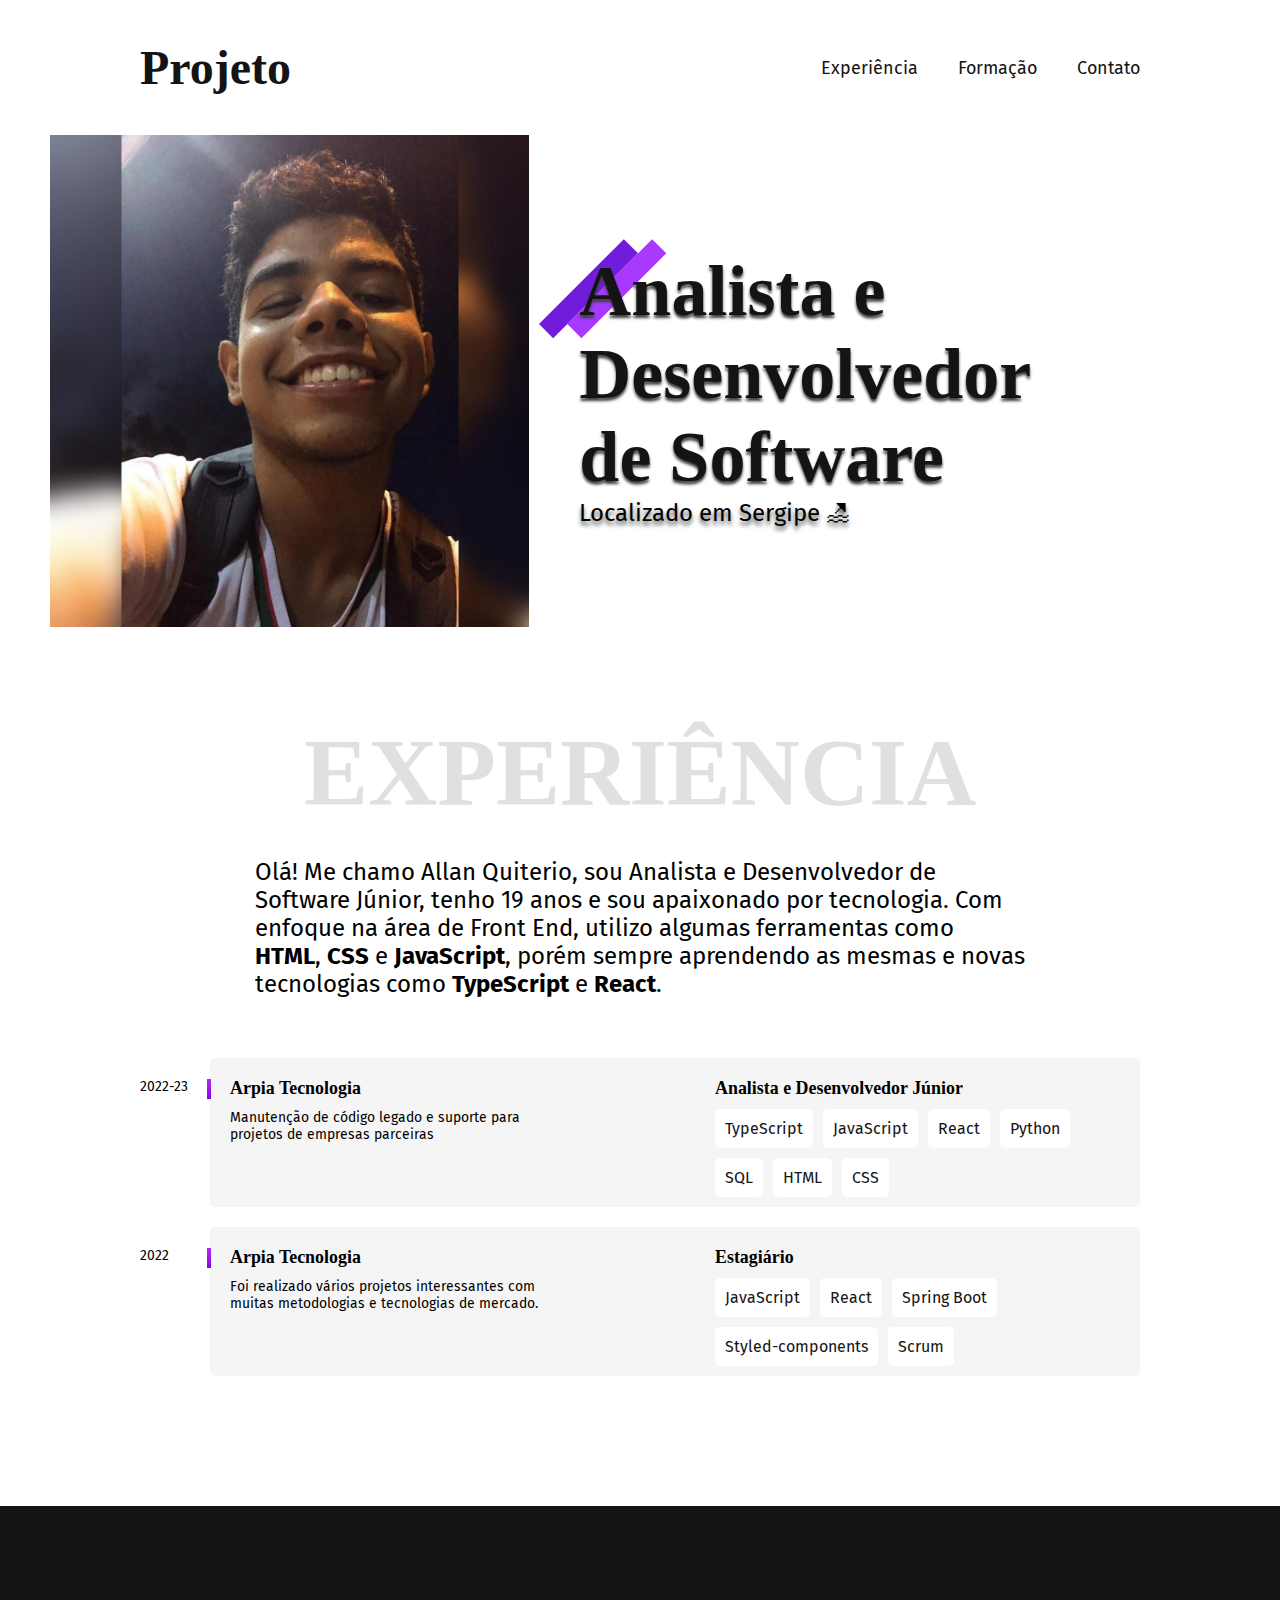
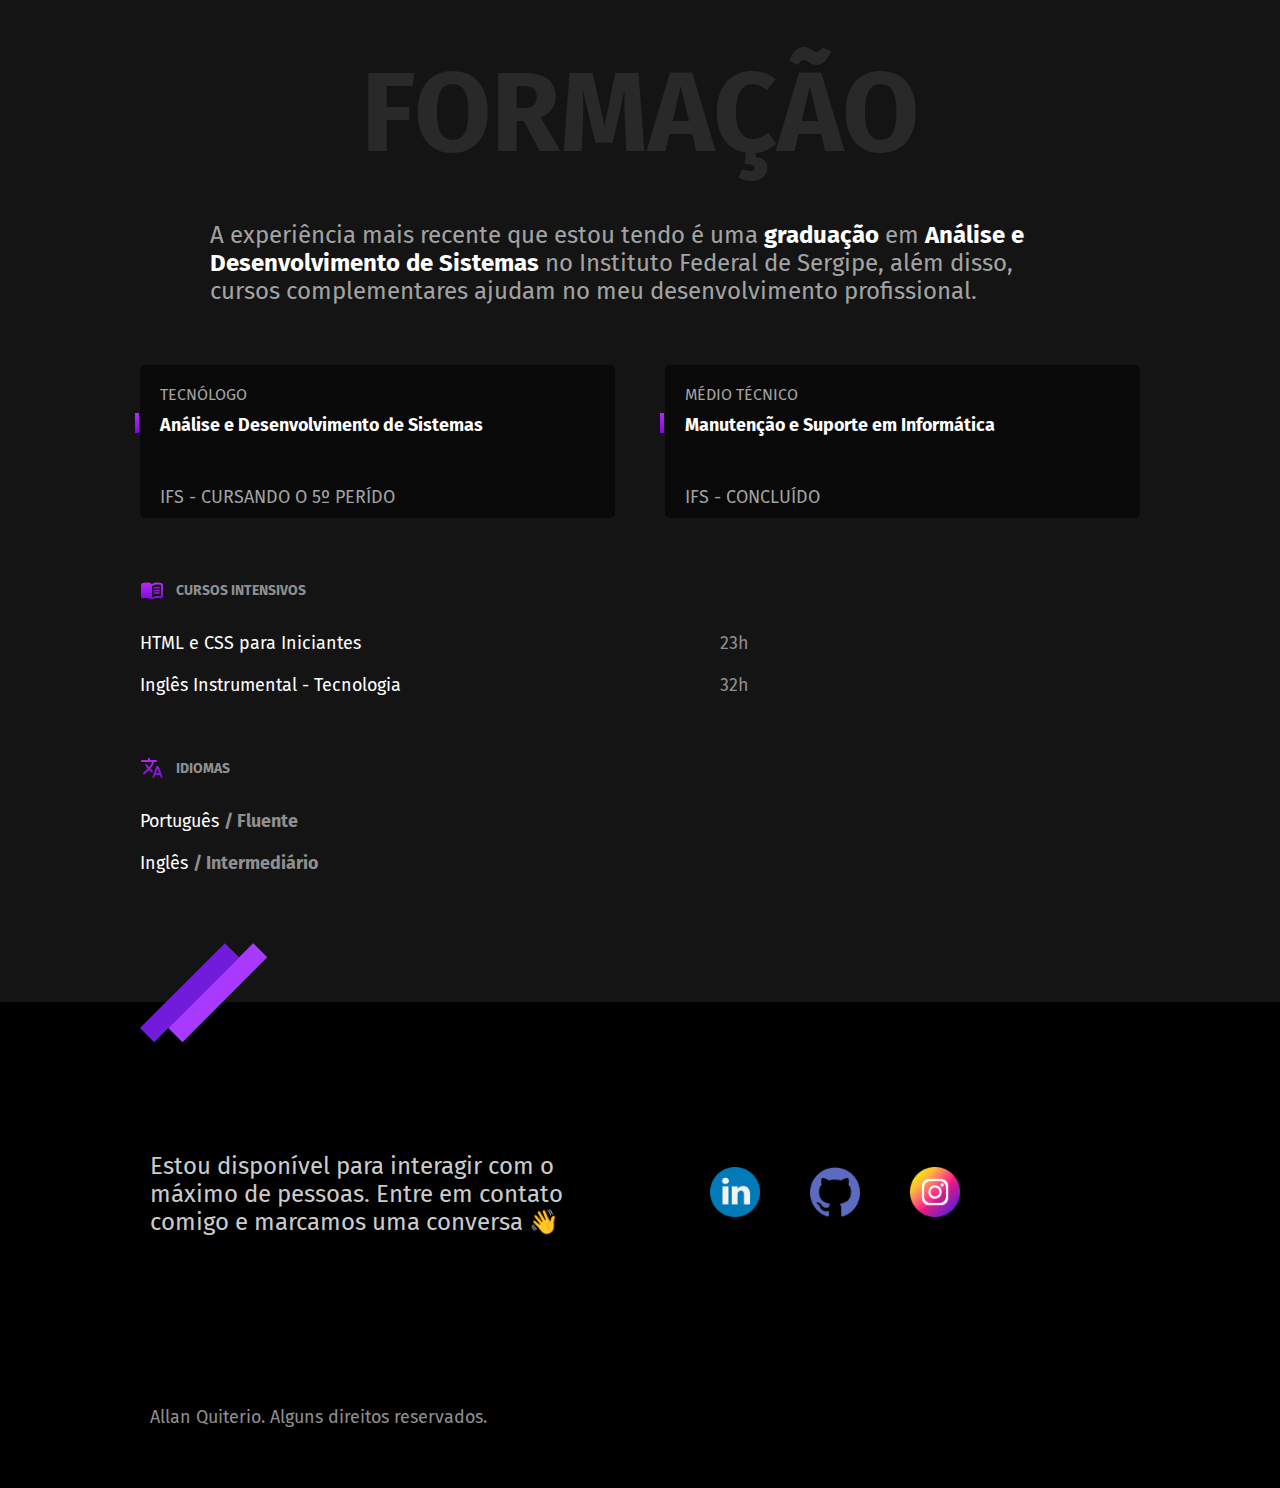
==== index.html @ 8803d75d "Mudando de class para id os elementos experiencia, formacao e contato e mudando o redirecionamento d" ====
<!DOCTYPE html>
<html lang="en">
<head>
  <meta charset="UTF-8">
  <meta http-equiv="X-UA-Compatible" content="IE=edge">
  <meta name="viewport" content="width=device-width, initial-scale=1.0">
  <title>Portifólio 2023</title>

  <link rel="preconnect" href="https://fonts.googleapis.com">
  <link rel="preconnect" href="https://fonts.gstatic.com" crossorigin>
  <link href="https://fonts.googleapis.com/css2?family=Fira+Sans:wght@400;700&display=swap" rel="stylesheet">

  <link rel="stylesheet" href="./css/style.css">
</head>
<body>
  <header>
    <div class="header-principal">
      <h1 class="logo">Projeto</h1>
      <nav aria-label="primária">
        <ul>
          <li><a href="#experiencia">Experiência</a></li>
          <li><a href="#formacao">Formação</a></li>
          <li><a href="#contatos">Contato</a></li>
        </ul>
      </nav>
    </div>
  </header>

  <main>
    <article class="apresentacao">
      <img class="perfil" aria-label="Imagem de Allan Quiterio" src="/img/perfil.jpeg" alt="Foto de perfil">
      <section class="section-txt">
        <div class="detalhe-decorativo"></div>
        <h1>Analista e Desenvolvedor de Software</h1>
        <p>Localizado em Sergipe 🏖</p>
      </section>
    </article>

    <article id="experiencia">
      <h2>Experiência</h2>
      <div aria-label="Resumo sobre Allan Quiterio">
        <p class="resumo">Olá! Me chamo Allan Quiterio, sou Analista e Desenvolvedor de Software Júnior, tenho 19 anos e sou apaixonado por tecnologia. Com enfoque na área de Front End, utilizo algumas ferramentas como <strong>HTML</strong>, <strong>CSS</strong> e <strong>JavaScript</strong>, porém sempre aprendendo as mesmas e novas tecnologias como <strong>TypeScript</strong> e <strong>React</strong>.</p>

        <article class="experiencias-profissionais">
          <p>2022-23</p>
          <div class="info-trabalho">
            <div class="info-arpia" aria-label="informações sobre o trabalho">
              <h4>Arpia Tecnologia</h4>
              <p>Manutenção de código legado e suporte para projetos de empresas parceiras</p>
            </div>
            <div class="tecnologias">
              <h4>Analista e Desenvolvedor Júnior</h4>
              <ul aria-label="tecnologias">
                <li><a href="#">TypeScript</a></li>
                <li><a href="#">JavaScript</a></li>
                <li><a href="#">React</a></li>
                <li><a href="#">Python</a></li>
                <li><a href="#">SQL</a></li>
                <li><a href="#">HTML</a></li>
                <li><a href="#">CSS</a></li>
              </ul>
            </div>
          </div>
          
        </article>
        <article id="estagio" class="experiencias-profissionais">
          <p>2022</p>
          <div class="info-trabalho">
            <div class="info-arpia" aria-label="informações sobre o estágio">
              <h4>Arpia Tecnologia</h4>
              <p>Foi realizado vários projetos interessantes com muitas metodologias e tecnologias de mercado.</p>
            </div>
            <div class="tecnologias">
              <h4>Estagiário</h4>
              <ul aria-label="tecnologias">
                <li><a href="#">JavaScript</a></li>
                <li><a href="#">React</a></li>
                <li><a href="#">Spring Boot</a></li>
                <li><a href="#">Styled-components</a></li>
                <li><a href="#">Scrum</a></li>
              </ul>
            </div>
          </div>
        </article>
        
      </div>

    </article>

    <article id="formacao">
      <h2>Formação</h2>
      <div aria-label="Resumo sobre a experiência acadêmica">
        <p class="p-resumo">A experiência mais recente que estou tendo é uma <strong>graduação</strong> em <strong>Análise e Desenvolvimento de Sistemas</strong> no Instituto Federal de Sergipe, além disso, cursos complementares ajudam no meu desenvolvimento profissional.</p>
        <div class="academico">
          <section class="curso">
            <p>Tecnólogo</p>
            <strong>Análise e Desenvolvimento de Sistemas</strong>
            <p class="instituicao">IFS - Cursando o 5º perído</p>          
          </section>

          <section class="curso">
            <p>Médio Técnico</p>
            <strong>Manutenção e Suporte em Informática</strong>
            <p class="instituicao">IFS - Concluído</p>          
          </section>
        </div>

        <div class="atividades-complementares">
          <div>
            <img src="./img/livro.svg" alt="Livro roxo">
            <h4>Cursos Intensivos</h4>
          </div>
          <section>
            <p>HTML e CSS para Iniciantes</p>
            <p class="horario">23h</p>
            <p>Inglês Instrumental - Tecnologia</p>
            <p class="horario">32h</p>
          </section>
        </div>

        <div class="atividades-complementares">
          <div>
            <img src="./img/idioma.svg" alt="">
            <h4>Idiomas</h4>
          </div>
          <p class="idioma">Português <strong>/ Fluente</strong></p>
          <p class="idioma" id="ingles">Inglês <strong>/ Intermediário</strong></p>
        </div>
      </div>
      <img class="img-detalhe-roxo" src="./img/detalhe.svg" alt="Detalhe decorativo roxo">
    </article>
  </main>

  <footer id="contatos" aria-label="Informações para contato">
    <p>Estou disponível para interagir com o máximo de pessoas. Entre em contato comigo e marcamos uma conversa 👋</p>
    <nav>
      <ul class="icones-contato">
        <li><a target="_blank" href="https://www.linkedin.com/in/allan-quiterio"><img src="./img/linkedin.png" alt="Linkedin de Allan Quiterio"></a></li>
        <li><a target="_blank" href="https://github.com/Allan-Quiterio"><img src="./img/github.png" alt="Github de Allan Quiterio"></a></li>
        <li><a target="_blank" href="https://www.instagram.com/kit3rio/"><img src="./img/instagram.png" alt="Instagram de Allan Quiterio"></a></li>
      </ul>
    </nav>
    <p class="direitos">Allan Quiterio. Alguns direitos reservados.</p>
  </footer>
</body>
</html>
---- css/style.css ----
:root {
  --color-c1: #F5F5F5; 
  --color-c2: #F0F0F0; 
  --color-c3: #E0E0E0; 
  --color-c4: #CCCCCC; 
  --color-c5: #B8B8B8; 
  --color-c6: #A3A3A3; 
  --color-c7: #8F8F8F; 
  --color-c8: #7A7A7A; 
  --color-c9: #666666; 
  --color-c10: #525252; 
  --color-c11: #3D3D3D; 
  --color-c12: #292929; 
  --color-c13: #141414;
  --color-c14: #000;
  --color-c15: #FFF;
  --color-c16: #090909;
  --color-c17: #B629F8;
  --color-c18: #800ADD;
}

body {
  font-family: 'Fira Sans', sans-serif;
}

body, html, h1, h2, h3, h4, p, div, ul, li, nav, main, article, section, a, strong, img, footer {
  margin: 0;
  padding: 0;
  list-style: none;
}

.header-principal {
  display: grid;
  grid-template-columns: 1fr 1fr;
  margin: 40px 140px;
}

.logo {
  font-size: 3rem;
  font-family: 'Times New Roman', serif;
  color: var(--color-c13);
}

.header-principal nav {
  justify-self: end;
  align-self: center;
}

.header-principal ul {
  display: flex;
  gap: 40px;
}

.header-principal a {
  text-decoration: none;
  color: var(--color-c13);
  font-size: 1.12rem;
}

main {
  display: grid;
}

.apresentacao {
  display: grid;
  grid-template-columns: 1fr 2fr;
  padding: 80px 275px 0px 140px;
}

.perfil {
  max-width: 100%;
  height: 100%;
  object-fit: cover;
}

.detalhe-decorativo {
  position: relative;
  height: 115px;
  background-image: url("../img/detalhe.svg");
  background-repeat: no-repeat;
  bottom: -90px;
  left: -40px;
  z-index: 1;
}

.section-txt {
  align-self: center;
  padding-left: 50px;
  padding-bottom: 100px;
  padding-right: 200px;
}

.section-txt h1 {
  position: relative;
  font-size: 4.5rem;
  font-family: 'Times New Roman', serif;
  color: var(--color-c13);
  text-shadow: 0px 3px 3px var(--color-c11);
  z-index: 2;
}

.section-txt p {
  font-size: 1.5rem;
  text-shadow: 0px 4px 4px var(--color-c10);
}

#experiencia {
  display: grid;
  grid-template-columns: 1fr 2fr;
  margin-top: 231px;
  padding: 0px 140px;
}

#experiencia h2 {
  font-family: 'Times New Roman', serif;
  font-size: 9rem;
  text-transform: uppercase;
  word-break: break-all;
  color: var(--color-c3);
  padding-right: 100px;
}

.resumo {
  padding: 0px 370px 0px 115px;
  font-size: 1.5rem;
  padding-top: 30px;
}

.experiencias-profissionais {
  display: grid;
  grid-template-columns: 70px 800px;
  margin-top: 60px;
  padding-left: 44px;
  position: relative;
}

#estagio {
  margin-top: 20px;
}

.experiencias-profissionais p {
  font-size: 0.87rem;
  margin-top: 20px;
}

.experiencias-profissionais::after {
  content: "";
  position: absolute;
  width: 4px;
  height: 20px;
  background-image: linear-gradient(180deg, var(--color-c17) 0%, var(--color-c18) 100%);
  left: 7rem;
  top: 1.3rem;
}

.experiencias-profissionais h4 {
  font-size: 1.12rem;
  margin-bottom: 10px;
  font-family: 'Times New Roman', serif;
}

.info-trabalho {
  display: grid;
  grid-template-columns: 1fr 1fr;
  background-color: var(--color-c1);
  border-radius: 5px;
  padding: 20px;
}

.info-arpia p {
  padding-right: 120px;
  margin-top: 10px;
}

.tecnologias {
  margin-left: 40px;
}

.tecnologias h4 {
  margin: 0px;
}

.tecnologias ul{
  display: flex;
  gap: 10px;
  flex-wrap: wrap;
}

.tecnologias li{
  margin-top: 20px;
}

.tecnologias a {
  text-decoration: none;
  padding: 10px;
  background-color: var(--color-c15);
  color: var(--color-c13);
  border-radius: 5px;
}

#formacao {
  background: var(--color-c13);
  display: grid;
  grid-template-columns: 1fr 2fr;
  padding: 140px 140px 0px;
  margin-top: 40px;
}

#formacao h2 {
  font-size: 9rem;
  text-transform: uppercase;
  word-break: break-all;
  padding-right: 100px;
  color: var(--color-c12);
}

.p-resumo {
  font-size: 1.5rem;
  color: var(--color-c6);
  margin-right: 300px;
  text-align: left;
  margin-top: 25px;
}

.p-resumo strong {
  color: var(--color-c15);
}

.academico {
  display: grid;
  grid-template-columns: 300px 300px;
  gap: 50px;
  margin-top: 60px;
}

.curso {
  background-color: var(--color-c16);
  padding: 20px 20px 0px;
  border-radius: 5px;
  position: relative;
}

.curso p {
  text-transform: uppercase;
  color: var(--color-c6);
  margin-bottom: 10px;
}

.curso strong {
  font-size: 1.12rem;
  color: var(--color-c15);
}

.curso::after{
  content: "";
  display: flex;
  position: absolute;
  width: 4px;
  height: 20px;
  background-image: linear-gradient(180deg, var(--color-c17) 0%, var(--color-c18) 100%);
  top: 3rem;
  left: -0.3rem;
}

.instituicao {
  margin-top: 50px;
  font-size: 1.12rem;
}

.atividades-complementares div {
  display: flex;
  margin-top: 60px;
  gap: 12px;
  align-items: center;
}

.atividades-complementares h4 {
  font-size: 0.87rem;
  color: var(--color-c7);
  text-transform: uppercase;
}

.atividades-complementares section {
  display: grid;
  grid-template-columns: 1fr 1fr;
  margin-top: 30px;
  gap: 20px 0px;
}

.atividades-complementares p {
  color: var(--color-c15);
  font-size: 1.12rem;
}

.atividades-complementares .horario {
  color: var(--color-c7);
  margin-left: 80px;
}

.atividades-complementares strong {
  color: var(--color-c7);
}

.idioma{
  margin-top: 30px;
}

#ingles {
  margin-top: 20px;
}

.img-detalhe-roxo {
  position: relative;
  bottom: -55px;
}

#contatos {
  background-color: var(--color-c14);
  display: grid;
  grid-template-columns: 1fr 1fr;
  padding-top: 150px;
  align-items: center;
  /* width: 100%; */
}

#contatos p {
  font-size: 1.5rem;
  color: var(--color-c4);
  padding: 0 350px 0 150px;
}

#contatos img {
  max-width: 50px;
}

.icones-contato {
  display: flex;
  gap: 50px;
  margin-left: 70px;
}

.icones-contato li:hover {
  transform: scale(1.09);
  transition: all 0.4s ease-in-out;
}

#contatos .direitos {
  font-size: 1.12rem;
  margin-top: 170px;
  padding-bottom: 60px;
  color: var(--color-c7);
}

/* Mobile */

@media (max-width: 1600px) {

  .resumo {
    padding-right: 100px;
  }
  
  #experiencia h2 {
    padding-right: 0;
  }

  #contatos p {
    padding: 0 150px;
  }
}

@media (max-width: 1500px) {
  .apresentacao {
    grid-template-columns: 1fr 1fr;
    padding-right: 100px;
  }
  
  #experiencia h2 {
    font-size: 6rem;
  }
}

@media (max-width: 1402px) {
  #experiencia {
    grid-template-columns: 1fr;
  }

  #experiencia h2 {
    text-align: center;
  }

  .resumo {
    padding-right: 115px;
  }

  .experiencias-profissionais {
    grid-template-columns: 70px 1fr;
    padding-left: 0;
  }

  .experiencias-profissionais::after {
    left: 4.2rem;
  }

  #formacao {
    grid-template-columns: 1fr;
  }

  #formacao h2 {
    padding-right: 0;
    text-align: center;
  }

  .p-resumo {
    margin: 0 150px;
  }

  .academico {
    grid-template-columns: 1fr 1fr;
  }
}

@media (max-width: 1290px) {
  .apresentacao {
    grid-template-columns: 1fr 1fr;
    padding: 0 50px;
  }

  #contatos p {
    padding-right: 0;
  }

  #experiencia {
    margin: 90px 0;
  }

  #formacao h2 {
    font-size: 7rem;
    padding-bottom: 40px;
  }

  .p-resumo {
    margin: 0 70px;
  }
}

@media (max-width: 1150px) {
  .header-principal {
    margin: 40px 30px;
  }

  .apresentacao {
    grid-template-columns: 1fr;
    gap: 25px;
    justify-items: center;
  }

  .section-txt {
    padding: 0;
    text-align: center;
  }

  .perfil {
    width: 45%;
    max-width: 100%;
    height: auto;
  }
  
  .detalhe-decorativo {
    display: none;
  }

  #experiencia {
    padding: 0 30px;
  }

  #formacao {
    margin: 0;
    padding: 50px 30px;
  }

  .img-detalhe-roxo {
    bottom: -115px;
  }

  #contatos {
    padding: 150px 30px 0;
  }

  #contatos p {
    padding-left: 0;
  }
}

@media (max-width: 895px) {
  .section-txt h1 {
    font-size: 3rem;
  }

  .info-arpia p {
    padding-right: 60px;
  }
}

@media (max-width: 754px) {
  #experiencia {
    padding: 20px;
  }

  #experiencia h2 {
    font-size: 4.5rem;
  }

  .resumo {
    padding: 30px 30px 0;
  }

  #formacao h2 {
    font-size: 5.5rem;
  }

  .p-resumo {
    margin: 0;
  }

  #contatos {
    grid-template-columns: 1fr;
    padding: 150px 30px 0;
    align-self: center;
  }

  #contatos p {
    margin-bottom: 50px;
  }

  .icones-contato {
    margin-left: 0;
    justify-content: center;
  }

  #contatos .direitos {
    margin: 80px 0 0;
    text-align: center;
  }
}

@media (max-width: 575px) {
  .header-principal {
    grid-template-columns: 1fr;
    text-align: center;
  }

  .header-principal nav {
    margin-top: 30px;
    justify-self: center;
  }

  #experiencia h2 {
    font-size: 3.5rem;
  }

  .info-trabalho {
    grid-template-columns: 1fr;
  }

  .tecnologias {
    margin: 20px 0;
  }

  .info-arpia p {
    padding-right: 60px;
  }

  .resumo {
    font-size: 1.3rem;
  }

  #formacao h2 {
    font-size: 4.6rem;
  }

  .p-resumo {
    font-size: 1.3rem;
  }
}
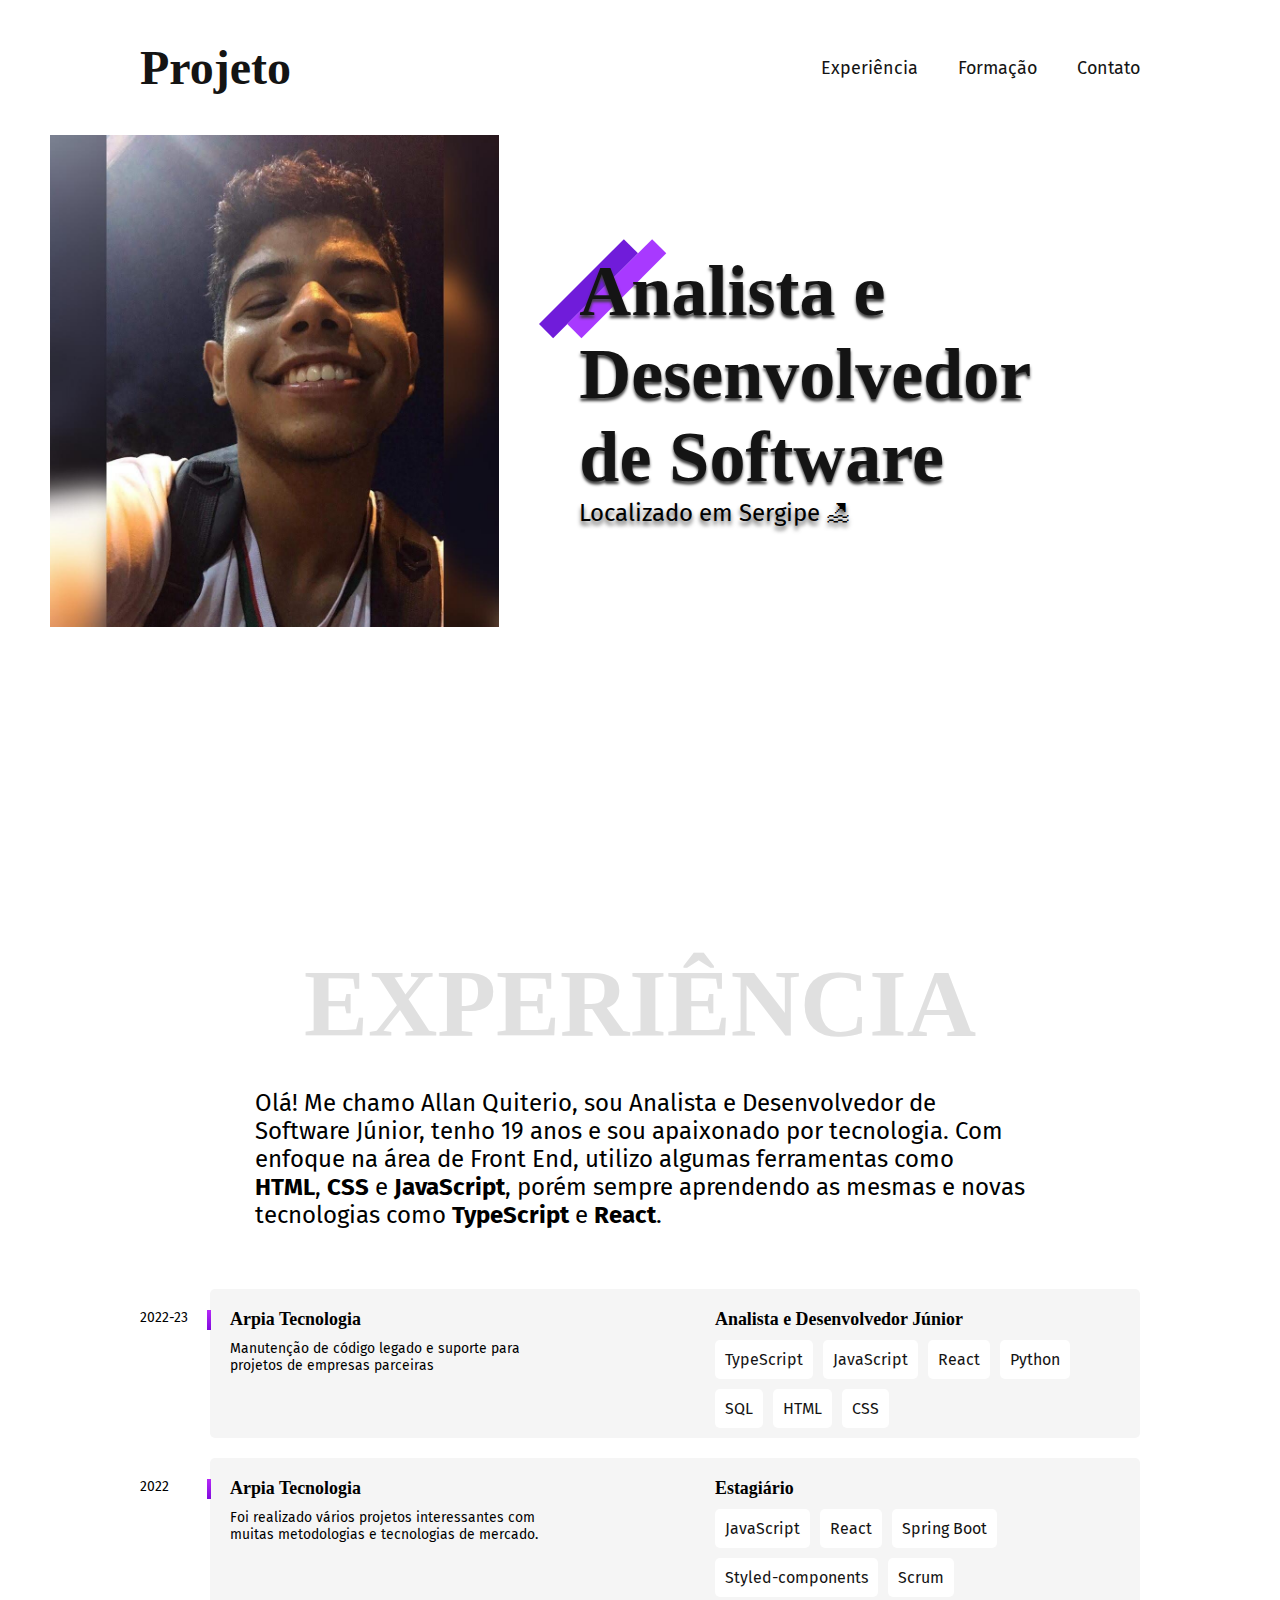
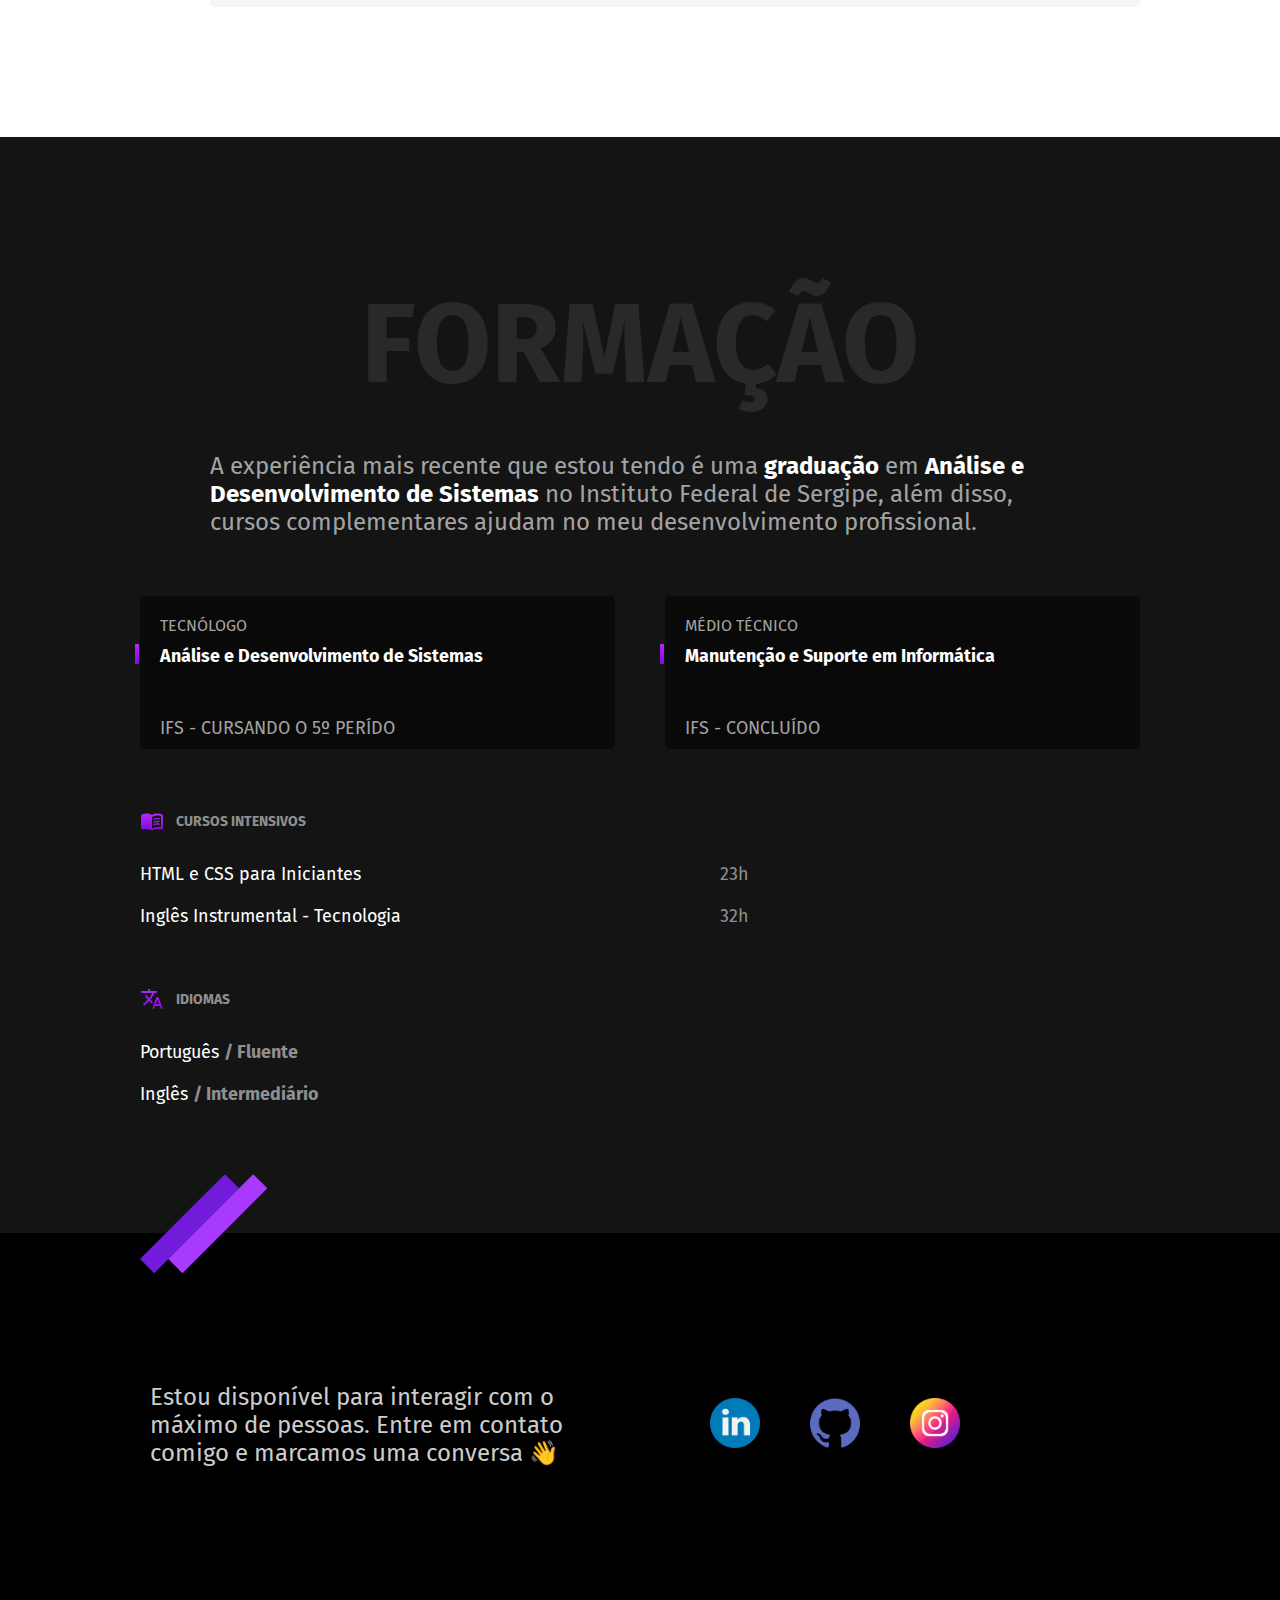
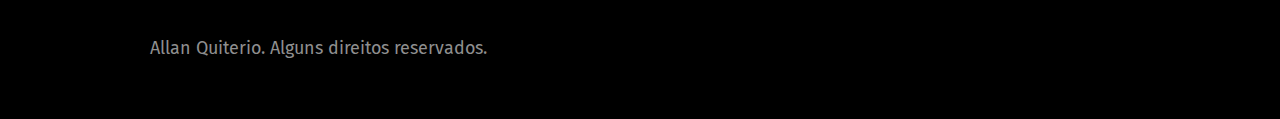
==== commit ce82db6b: "Organizando novamente estrutura de pastas e alterando propriedade de margin-top para padding-top do " ====
--- a/index.html
+++ b/index.html
@@ -10,7 +10,7 @@
   <link rel="preconnect" href="https://fonts.gstatic.com" crossorigin>
   <link href="https://fonts.googleapis.com/css2?family=Fira+Sans:wght@400;700&display=swap" rel="stylesheet">
 
-  <link rel="stylesheet" href="./css/style.css">
+  <link rel="stylesheet" href="./style.css">
 </head>
 <body>
   <header>
@@ -107,7 +107,7 @@
 
         <div class="atividades-complementares">
           <div>
-            <img src="./img/livro.svg" alt="Livro roxo">
+            <img src="../img/livro.svg" alt="Livro roxo">
             <h4>Cursos Intensivos</h4>
           </div>
           <section>
@@ -120,14 +120,14 @@
 
         <div class="atividades-complementares">
           <div>
-            <img src="./img/idioma.svg" alt="">
+            <img src="../img/idioma.svg" alt="">
             <h4>Idiomas</h4>
           </div>
           <p class="idioma">Português <strong>/ Fluente</strong></p>
           <p class="idioma" id="ingles">Inglês <strong>/ Intermediário</strong></p>
         </div>
       </div>
-      <img class="img-detalhe-roxo" src="./img/detalhe.svg" alt="Detalhe decorativo roxo">
+      <img class="img-detalhe-roxo" src="../img/detalhe.svg" alt="Detalhe decorativo roxo">
     </article>
   </main>
 
@@ -135,9 +135,9 @@
     <p>Estou disponível para interagir com o máximo de pessoas. Entre em contato comigo e marcamos uma conversa 👋</p>
     <nav>
       <ul class="icones-contato">
-        <li><a target="_blank" href="https://www.linkedin.com/in/allan-quiterio"><img src="./img/linkedin.png" alt="Linkedin de Allan Quiterio"></a></li>
-        <li><a target="_blank" href="https://github.com/Allan-Quiterio"><img src="./img/github.png" alt="Github de Allan Quiterio"></a></li>
-        <li><a target="_blank" href="https://www.instagram.com/kit3rio/"><img src="./img/instagram.png" alt="Instagram de Allan Quiterio"></a></li>
+        <li><a target="_blank" href="https://www.linkedin.com/in/allan-quiterio"><img src="../img/linkedin.png" alt="Linkedin de Allan Quiterio"></a></li>
+        <li><a target="_blank" href="https://github.com/Allan-Quiterio"><img src="../img/github.png" alt="Github de Allan Quiterio"></a></li>
+        <li><a target="_blank" href="https://www.instagram.com/kit3rio/"><img src="../img/instagram.png" alt="Instagram de Allan Quiterio"></a></li>
       </ul>
     </nav>
     <p class="direitos">Allan Quiterio. Alguns direitos reservados.</p>
--- a/style.css
+++ b/style.css
@@ -0,0 +1,580 @@
+:root {
+  --color-c1: #F5F5F5; 
+  --color-c2: #F0F0F0; 
+  --color-c3: #E0E0E0; 
+  --color-c4: #CCCCCC; 
+  --color-c5: #B8B8B8; 
+  --color-c6: #A3A3A3; 
+  --color-c7: #8F8F8F; 
+  --color-c8: #7A7A7A; 
+  --color-c9: #666666; 
+  --color-c10: #525252; 
+  --color-c11: #3D3D3D; 
+  --color-c12: #292929; 
+  --color-c13: #141414;
+  --color-c14: #000;
+  --color-c15: #FFF;
+  --color-c16: #090909;
+  --color-c17: #B629F8;
+  --color-c18: #800ADD;
+}
+
+body {
+  font-family: 'Fira Sans', sans-serif;
+}
+
+body, html, h1, h2, h3, h4, p, div, ul, li, nav, main, article, section, a, strong, img, footer {
+  margin: 0;
+  padding: 0;
+  list-style: none;
+}
+
+.header-principal {
+  display: grid;
+  grid-template-columns: 1fr 1fr;
+  margin: 40px 140px;
+}
+
+.logo {
+  font-size: 3rem;
+  font-family: 'Times New Roman', serif;
+  color: var(--color-c13);
+}
+
+.header-principal nav {
+  justify-self: end;
+  align-self: center;
+}
+
+.header-principal ul {
+  display: flex;
+  gap: 40px;
+}
+
+.header-principal a {
+  text-decoration: none;
+  color: var(--color-c13);
+  font-size: 1.12rem;
+}
+
+main {
+  display: grid;
+}
+
+.apresentacao {
+  display: grid;
+  grid-template-columns: 1fr 2fr;
+  padding: 80px 275px 0px 140px;
+}
+
+.perfil {
+  max-width: 100%;
+  height: 100%;
+  object-fit: cover;
+}
+
+.detalhe-decorativo {
+  position: relative;
+  height: 115px;
+  background-image: url("./img/detalhe.svg");
+  background-repeat: no-repeat;
+  bottom: -90px;
+  left: -40px;
+  z-index: 1;
+}
+
+.section-txt {
+  align-self: center;
+  padding: 0 200px 100px 80px;
+}
+
+.section-txt h1 {
+  position: relative;
+  font-size: 4.5rem;
+  font-family: 'Times New Roman', serif;
+  color: var(--color-c13);
+  text-shadow: 0px 3px 3px var(--color-c11);
+  z-index: 2;
+}
+
+.section-txt p {
+  font-size: 1.5rem;
+  text-shadow: 0px 4px 4px var(--color-c10);
+}
+
+#experiencia {
+  display: grid;
+  grid-template-columns: 1fr 2fr;
+  padding: 231px 140px 0px;
+}
+
+#experiencia h2 {
+  font-family: 'Times New Roman', serif;
+  font-size: 9rem;
+  text-transform: uppercase;
+  word-break: break-all;
+  color: var(--color-c3);
+  padding-right: 100px;
+}
+
+.resumo {
+  padding: 0px 370px 0px 115px;
+  font-size: 1.5rem;
+  padding-top: 30px;
+}
+
+.experiencias-profissionais {
+  display: grid;
+  grid-template-columns: 70px 800px;
+  margin-top: 60px;
+  padding-left: 44px;
+  position: relative;
+}
+
+#estagio {
+  margin-top: 20px;
+}
+
+.experiencias-profissionais p {
+  font-size: 0.87rem;
+  margin-top: 20px;
+}
+
+.experiencias-profissionais::after {
+  content: "";
+  position: absolute;
+  width: 4px;
+  height: 20px;
+  background-image: linear-gradient(180deg, var(--color-c17) 0%, var(--color-c18) 100%);
+  left: 7rem;
+  top: 1.3rem;
+}
+
+.experiencias-profissionais h4 {
+  font-size: 1.12rem;
+  margin-bottom: 10px;
+  font-family: 'Times New Roman', serif;
+}
+
+.info-trabalho {
+  display: grid;
+  grid-template-columns: 1fr 1fr;
+  background-color: var(--color-c1);
+  border-radius: 5px;
+  padding: 20px;
+}
+
+.info-arpia p {
+  padding-right: 120px;
+  margin-top: 10px;
+}
+
+.tecnologias {
+  margin-left: 40px;
+}
+
+.tecnologias h4 {
+  margin: 0px;
+}
+
+.tecnologias ul{
+  display: flex;
+  gap: 10px;
+  flex-wrap: wrap;
+}
+
+.tecnologias li{
+  margin-top: 20px;
+}
+
+.tecnologias a {
+  text-decoration: none;
+  padding: 10px;
+  background-color: var(--color-c15);
+  color: var(--color-c13);
+  border-radius: 5px;
+}
+
+#formacao {
+  background: var(--color-c13);
+  display: grid;
+  grid-template-columns: 1fr 2fr;
+  padding: 140px 140px 0px;
+  margin-top: 40px;
+}
+
+#formacao h2 {
+  font-size: 9rem;
+  text-transform: uppercase;
+  word-break: break-all;
+  padding-right: 100px;
+  color: var(--color-c12);
+}
+
+.p-resumo {
+  font-size: 1.5rem;
+  color: var(--color-c6);
+  margin-right: 300px;
+  text-align: left;
+  margin-top: 25px;
+}
+
+.p-resumo strong {
+  color: var(--color-c15);
+}
+
+.academico {
+  display: grid;
+  grid-template-columns: 300px 300px;
+  gap: 50px;
+  margin-top: 60px;
+}
+
+.curso {
+  background-color: var(--color-c16);
+  padding: 20px 20px 0px;
+  border-radius: 5px;
+  position: relative;
+}
+
+.curso p {
+  text-transform: uppercase;
+  color: var(--color-c6);
+  margin-bottom: 10px;
+}
+
+.curso strong {
+  font-size: 1.12rem;
+  color: var(--color-c15);
+}
+
+.curso::after{
+  content: "";
+  display: flex;
+  position: absolute;
+  width: 4px;
+  height: 20px;
+  background-image: linear-gradient(180deg, var(--color-c17) 0%, var(--color-c18) 100%);
+  top: 3rem;
+  left: -0.3rem;
+}
+
+.instituicao {
+  margin-top: 50px;
+  font-size: 1.12rem;
+}
+
+.atividades-complementares div {
+  display: flex;
+  margin-top: 60px;
+  gap: 12px;
+  align-items: center;
+}
+
+.atividades-complementares h4 {
+  font-size: 0.87rem;
+  color: var(--color-c7);
+  text-transform: uppercase;
+}
+
+.atividades-complementares section {
+  display: grid;
+  grid-template-columns: 1fr 1fr;
+  margin-top: 30px;
+  gap: 20px 0px;
+}
+
+.atividades-complementares p {
+  color: var(--color-c15);
+  font-size: 1.12rem;
+}
+
+.atividades-complementares .horario {
+  color: var(--color-c7);
+  margin-left: 80px;
+}
+
+.atividades-complementares strong {
+  color: var(--color-c7);
+}
+
+.idioma{
+  margin-top: 30px;
+}
+
+#ingles {
+  margin-top: 20px;
+}
+
+.img-detalhe-roxo {
+  position: relative;
+  bottom: -55px;
+}
+
+#contatos {
+  background-color: var(--color-c14);
+  display: grid;
+  grid-template-columns: 1fr 1fr;
+  padding-top: 150px;
+  align-items: center;
+}
+
+#contatos p {
+  font-size: 1.5rem;
+  color: var(--color-c4);
+  padding: 0 350px 0 150px;
+}
+
+#contatos img {
+  max-width: 50px;
+}
+
+.icones-contato {
+  display: flex;
+  gap: 50px;
+  margin-left: 70px;
+}
+
+.icones-contato li:hover {
+  transform: scale(1.09);
+  transition: all 0.4s ease-in-out;
+}
+
+#contatos .direitos {
+  font-size: 1.12rem;
+  margin-top: 170px;
+  padding-bottom: 60px;
+  color: var(--color-c7);
+}
+
+/* Mobile */
+
+@media (max-width: 1600px) {
+
+  .resumo {
+    padding-right: 100px;
+  }
+  
+  #experiencia h2 {
+    padding-right: 0;
+  }
+
+  #contatos p {
+    padding: 0 150px;
+  }
+}
+
+@media (max-width: 1500px) {
+  .apresentacao {
+    grid-template-columns: 1fr 1fr;
+    padding-right: 100px;
+  }
+  
+  #experiencia h2 {
+    font-size: 6rem;
+  }
+}
+
+@media (max-width: 1402px) {
+  #experiencia {
+    grid-template-columns: 1fr;
+  }
+
+  #experiencia h2 {
+    text-align: center;
+  }
+
+  .resumo {
+    padding-right: 115px;
+  }
+
+  .experiencias-profissionais {
+    grid-template-columns: 70px 1fr;
+    padding-left: 0;
+  }
+
+  .experiencias-profissionais::after {
+    left: 4.2rem;
+  }
+
+  #formacao {
+    grid-template-columns: 1fr;
+  }
+
+  #formacao h2 {
+    padding-right: 0;
+    text-align: center;
+  }
+
+  .p-resumo {
+    margin: 0 150px;
+  }
+
+  .academico {
+    grid-template-columns: 1fr 1fr;
+  }
+}
+
+@media (max-width: 1290px) {
+  .apresentacao {
+    grid-template-columns: 1fr 1fr;
+    padding: 0 50px;
+  }
+
+  #contatos p {
+    padding-right: 0;
+  }
+
+  #experiencia {
+    margin: 90px 0;
+  }
+
+  #formacao h2 {
+    font-size: 7rem;
+    padding-bottom: 40px;
+  }
+
+  .p-resumo {
+    margin: 0 70px;
+  }
+}
+
+@media (max-width: 1150px) {
+  .header-principal {
+    margin: 40px 30px;
+  }
+
+  .apresentacao {
+    grid-template-columns: 1fr;
+    gap: 25px;
+    justify-items: center;
+  }
+
+  .section-txt {
+    padding: 0;
+    text-align: center;
+  }
+
+  .perfil {
+    width: 45%;
+    max-width: 100%;
+    height: auto;
+  }
+  
+  .detalhe-decorativo {
+    display: none;
+  }
+
+  #experiencia {
+    padding: 0 30px;
+  }
+
+  #formacao {
+    margin: 0;
+    padding: 50px 30px;
+  }
+
+  .img-detalhe-roxo {
+    bottom: -115px;
+  }
+
+  #contatos {
+    padding: 150px 30px 0;
+  }
+
+  #contatos p {
+    padding-left: 0;
+  }
+}
+
+@media (max-width: 895px) {
+  .section-txt h1 {
+    font-size: 3rem;
+  }
+
+  .info-arpia p {
+    padding-right: 60px;
+  }
+}
+
+@media (max-width: 754px) {
+  #experiencia {
+    padding: 20px;
+  }
+
+  #experiencia h2 {
+    font-size: 4.5rem;
+  }
+
+  .resumo {
+    padding: 30px 30px 0;
+  }
+
+  #formacao h2 {
+    font-size: 5.5rem;
+  }
+
+  .p-resumo {
+    margin: 0;
+  }
+
+  #contatos {
+    grid-template-columns: 1fr;
+    padding: 150px 30px 0;
+    align-self: center;
+  }
+
+  #contatos p {
+    margin-bottom: 50px;
+  }
+
+  .icones-contato {
+    margin-left: 0;
+    justify-content: center;
+  }
+
+  #contatos .direitos {
+    margin: 80px 0 0;
+    text-align: center;
+  }
+}
+
+@media (max-width: 575px) {
+  .header-principal {
+    grid-template-columns: 1fr;
+    text-align: center;
+  }
+
+  .header-principal nav {
+    margin-top: 30px;
+    justify-self: center;
+  }
+
+  #experiencia h2 {
+    font-size: 3.5rem;
+  }
+
+  .info-trabalho {
+    grid-template-columns: 1fr;
+  }
+
+  .tecnologias {
+    margin: 20px 0;
+  }
+
+  .info-arpia p {
+    padding-right: 60px;
+  }
+
+  .resumo {
+    font-size: 1.3rem;
+  }
+
+  #formacao h2 {
+    font-size: 4.6rem;
+  }
+
+  .p-resumo {
+    font-size: 1.3rem;
+  }
+}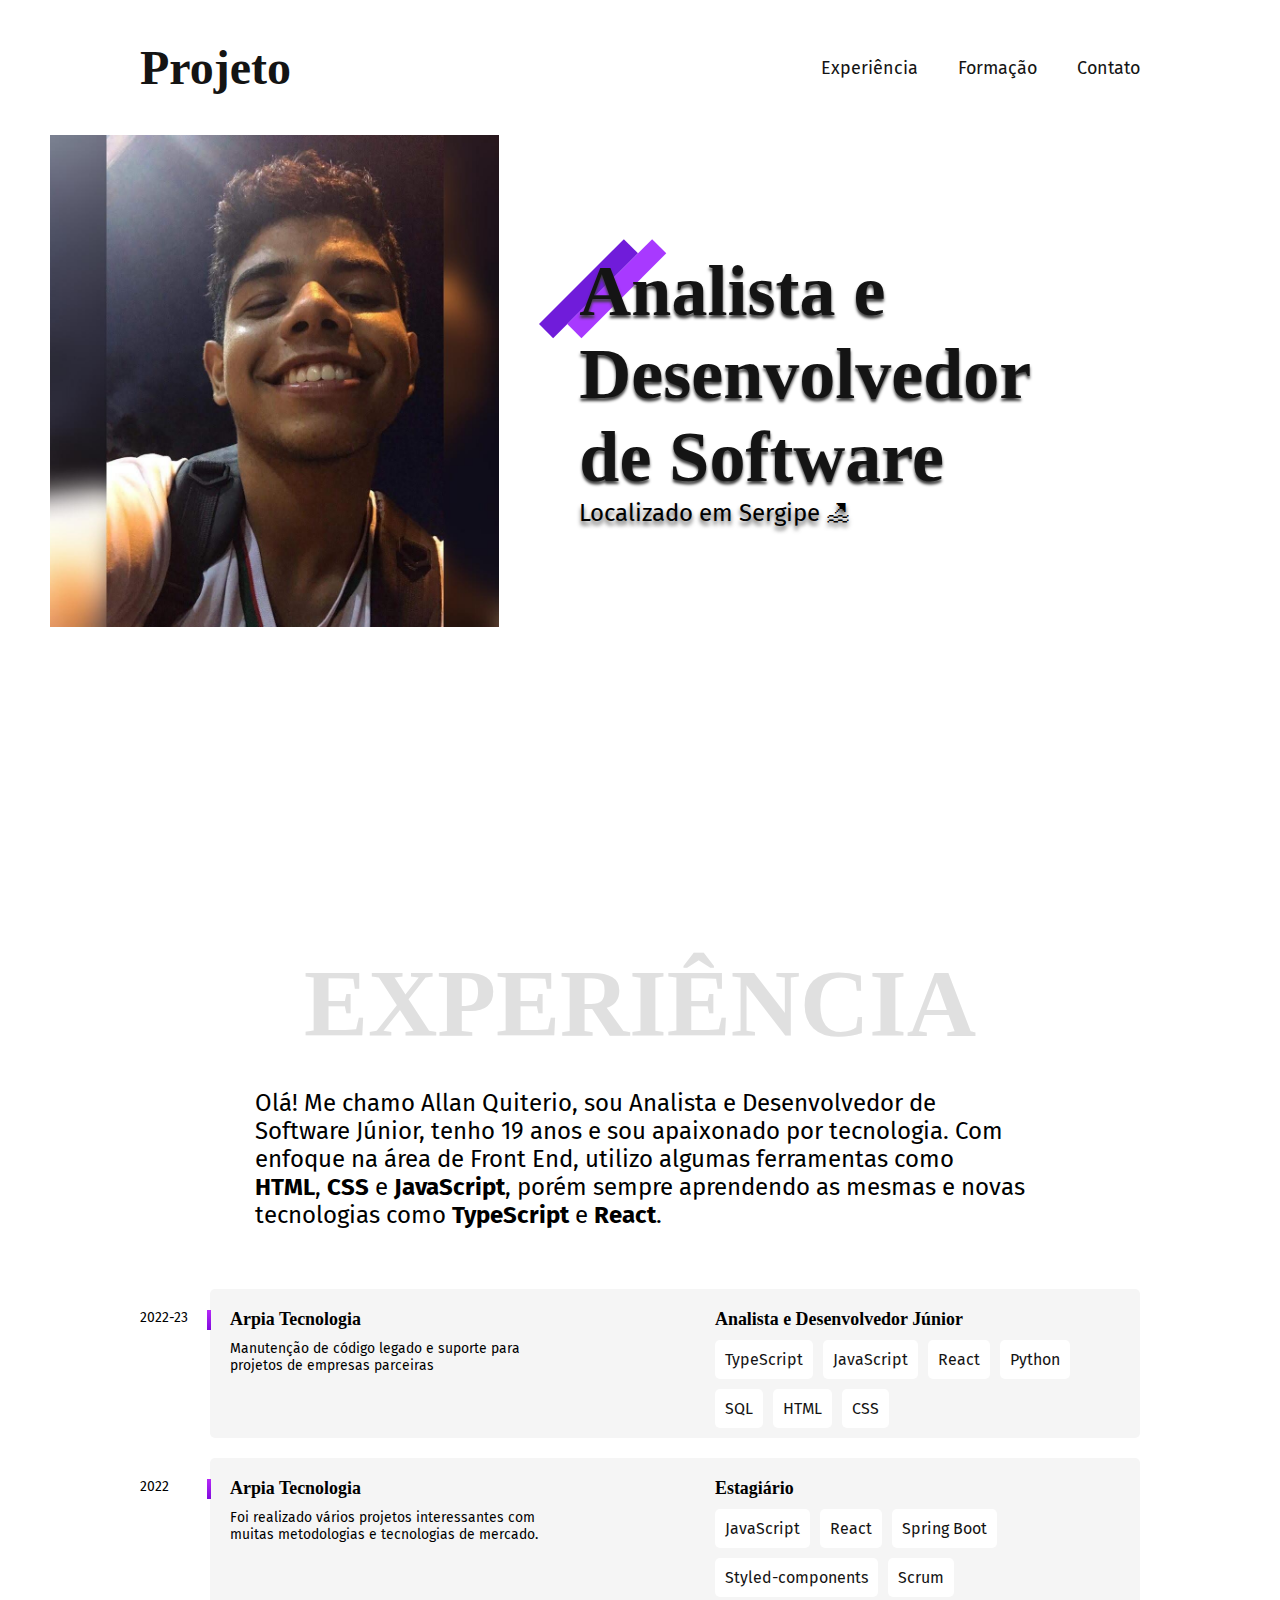
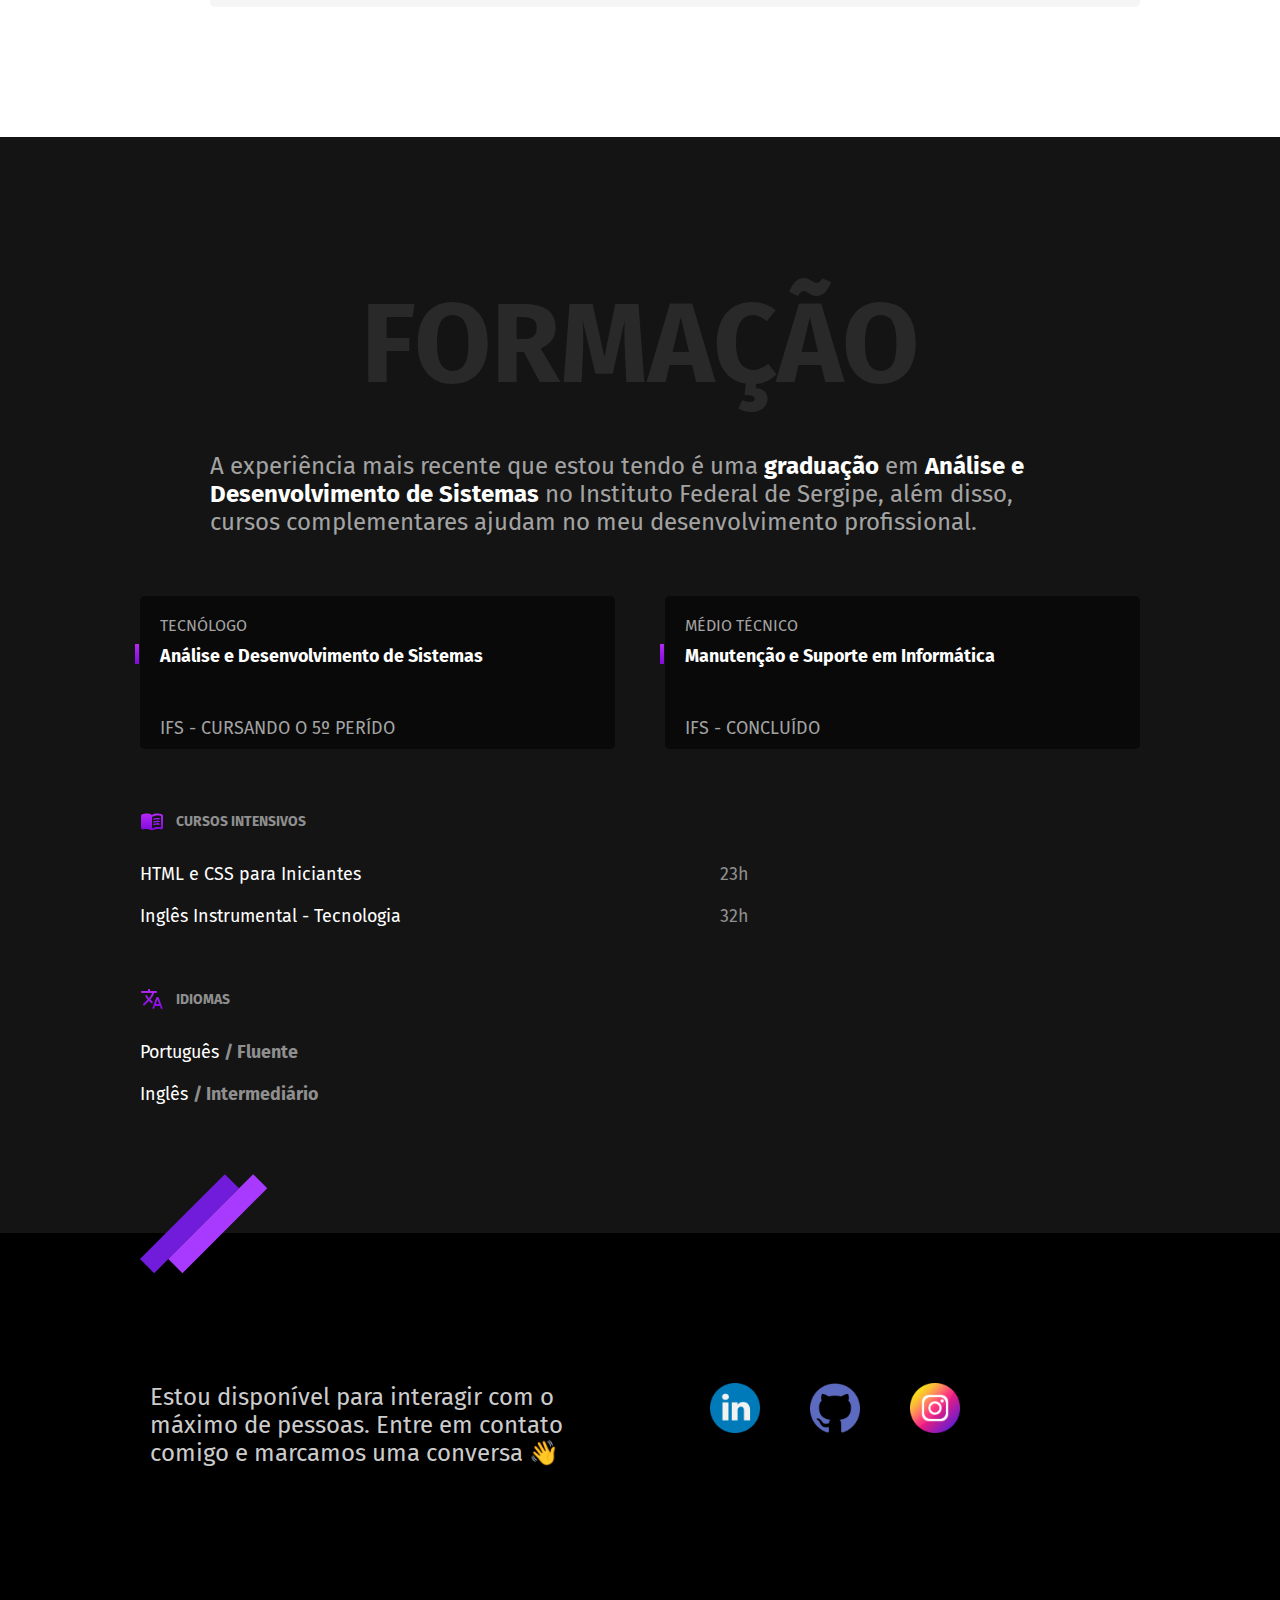
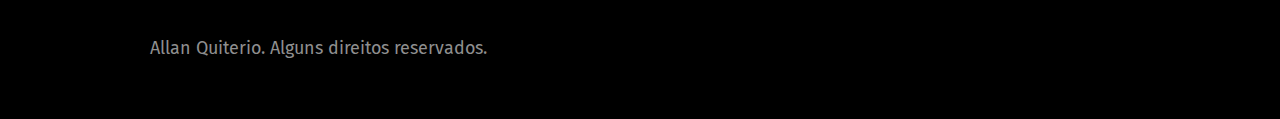
==== commit d40747d1: "Criando o arquivo style.min.css para minificar o estilo carregado pelo site ao ser inicializado." ====
--- a/index.html
+++ b/index.html
@@ -10,7 +10,7 @@
   <link rel="preconnect" href="https://fonts.gstatic.com" crossorigin>
   <link href="https://fonts.googleapis.com/css2?family=Fira+Sans:wght@400;700&display=swap" rel="stylesheet">
 
-  <link rel="stylesheet" href="./style.css">
+  <link rel="stylesheet" href="./style.min.css">
 </head>
 <body>
   <header>
@@ -28,7 +28,7 @@
 
   <main>
     <article class="apresentacao">
-      <img class="perfil" aria-label="Imagem de Allan Quiterio" src="/img/perfil.jpeg" alt="Foto de perfil">
+      <img class="perfil" aria-label="Imagem de Allan Quiterio" src="./img/perfil.jpeg" alt="Foto de perfil">
       <section class="section-txt">
         <div class="detalhe-decorativo"></div>
         <h1>Analista e Desenvolvedor de Software</h1>
@@ -107,7 +107,7 @@
 
         <div class="atividades-complementares">
           <div>
-            <img src="../img/livro.svg" alt="Livro roxo">
+            <img src="./img/livro.svg" alt="Livro roxo">
             <h4>Cursos Intensivos</h4>
           </div>
           <section>
@@ -120,14 +120,14 @@
 
         <div class="atividades-complementares">
           <div>
-            <img src="../img/idioma.svg" alt="">
+            <img src="./img/idioma.svg" alt="Detalhe de idioma roxo">
             <h4>Idiomas</h4>
           </div>
           <p class="idioma">Português <strong>/ Fluente</strong></p>
           <p class="idioma" id="ingles">Inglês <strong>/ Intermediário</strong></p>
         </div>
       </div>
-      <img class="img-detalhe-roxo" src="../img/detalhe.svg" alt="Detalhe decorativo roxo">
+      <img class="img-detalhe-roxo" src="./img/detalhe.svg" alt="Detalhe decorativo roxo">
     </article>
   </main>
 
@@ -135,9 +135,9 @@
     <p>Estou disponível para interagir com o máximo de pessoas. Entre em contato comigo e marcamos uma conversa 👋</p>
     <nav>
       <ul class="icones-contato">
-        <li><a target="_blank" href="https://www.linkedin.com/in/allan-quiterio"><img src="../img/linkedin.png" alt="Linkedin de Allan Quiterio"></a></li>
-        <li><a target="_blank" href="https://github.com/Allan-Quiterio"><img src="../img/github.png" alt="Github de Allan Quiterio"></a></li>
-        <li><a target="_blank" href="https://www.instagram.com/kit3rio/"><img src="../img/instagram.png" alt="Instagram de Allan Quiterio"></a></li>
+        <li><a target="_blank" href="https://www.linkedin.com/in/allan-quiterio"><img src="./img/linkedin.png" alt="Linkedin de Allan Quiterio"></a></li>
+        <li><a target="_blank" href="https://github.com/Allan-Quiterio"><img src="./img/github.png" alt="Github de Allan Quiterio"></a></li>
+        <li><a target="_blank" href="https://www.instagram.com/kit3rio/"><img src="./img/instagram.png" alt="Instagram de Allan Quiterio"></a></li>
       </ul>
     </nav>
     <p class="direitos">Allan Quiterio. Alguns direitos reservados.</p>
--- a/style.min.css
+++ b/style.min.css
@@ -0,0 +1 @@
+:root{--color-c1:#F5F5F5;--color-c2:#F0F0F0;--color-c3:#E0E0E0;--color-c4:#CCCCCC;--color-c5:#B8B8B8;--color-c6:#A3A3A3;--color-c7:#8F8F8F;--color-c8:#7A7A7A;--color-c9:#666666;--color-c10:#525252;--color-c11:#3D3D3D;--color-c12:#292929;--color-c13:#141414;--color-c14:#000;--color-c15:#FFF;--color-c16:#090909;--color-c17:#B629F8;--color-c18:#800ADD}body{font-family:'Fira Sans',sans-serif}a,article,body,div,footer,h1,h2,h3,h4,html,img,li,main,nav,p,section,strong,ul{margin:0;padding:0;list-style:none}.header-principal{display:grid;grid-template-columns:1fr 1fr;margin:40px 140px}.logo{font-size:3rem;font-family:'Times New Roman',serif;color:var(--color-c13)}.header-principal nav{justify-self:end;align-self:center}.header-principal ul{display:flex;gap:40px}.header-principal a{text-decoration:none;color:var(--color-c13);font-size:1.12rem}main{display:grid}.apresentacao{display:grid;grid-template-columns:1fr 2fr;padding:80px 275px 0 140px}.perfil{max-width:100%;height:100%;object-fit:cover}.detalhe-decorativo{position:relative;height:115px;background-image:url("./img/detalhe.svg");background-repeat:no-repeat;bottom:-90px;left:-40px;z-index:1}.section-txt{align-self:center;padding:0 200px 100px 80px}.section-txt h1{position:relative;font-size:4.5rem;font-family:'Times New Roman',serif;color:var(--color-c13);text-shadow:0 3px 3px var(--color-c11);z-index:2}.section-txt p{font-size:1.5rem;text-shadow:0 4px 4px var(--color-c10)}#experiencia{display:grid;grid-template-columns:1fr 2fr;padding:231px 140px 0}#experiencia h2{font-family:'Times New Roman',serif;font-size:9rem;text-transform:uppercase;word-break:break-all;color:var(--color-c3);padding-right:100px}.resumo{padding:0 370px 0 115px;font-size:1.5rem;padding-top:30px}.experiencias-profissionais{display:grid;grid-template-columns:70px 800px;margin-top:60px;padding-left:44px;position:relative}#estagio{margin-top:20px}.experiencias-profissionais p{font-size:.87rem;margin-top:20px}.experiencias-profissionais::after{content:"";position:absolute;width:4px;height:20px;background-image:linear-gradient(180deg,var(--color-c17) 0,var(--color-c18) 100%);left:7rem;top:1.3rem}.experiencias-profissionais h4{font-size:1.12rem;margin-bottom:10px;font-family:'Times New Roman',serif}.info-trabalho{display:grid;grid-template-columns:1fr 1fr;background-color:var(--color-c1);border-radius:5px;padding:20px}.info-arpia p{padding-right:120px;margin-top:10px}.tecnologias{margin-left:40px}.tecnologias h4{margin:0}.tecnologias ul{display:flex;gap:10px;flex-wrap:wrap}.tecnologias li{margin-top:20px}.tecnologias a{text-decoration:none;padding:10px;background-color:var(--color-c15);color:var(--color-c13);border-radius:5px}#formacao{background:var(--color-c13);display:grid;grid-template-columns:1fr 2fr;padding:140px 140px 0;margin-top:40px}#formacao h2{font-size:9rem;text-transform:uppercase;word-break:break-all;padding-right:100px;color:var(--color-c12)}.p-resumo{font-size:1.5rem;color:var(--color-c6);margin-right:300px;text-align:left;margin-top:25px}.p-resumo strong{color:var(--color-c15)}.academico{display:grid;grid-template-columns:300px 300px;gap:50px;margin-top:60px}.curso{background-color:var(--color-c16);padding:20px 20px 0;border-radius:5px;position:relative}.curso p{text-transform:uppercase;color:var(--color-c6);margin-bottom:10px}.curso strong{font-size:1.12rem;color:var(--color-c15)}.curso::after{content:"";display:flex;position:absolute;width:4px;height:20px;background-image:linear-gradient(180deg,var(--color-c17) 0,var(--color-c18) 100%);top:3rem;left:-.3rem}.instituicao{margin-top:50px;font-size:1.12rem}.atividades-complementares div{display:flex;margin-top:60px;gap:12px;align-items:center}.atividades-complementares h4{font-size:.87rem;color:var(--color-c7);text-transform:uppercase}.atividades-complementares section{display:grid;grid-template-columns:1fr 1fr;margin-top:30px;gap:20px 0}.atividades-complementares p{color:var(--color-c15);font-size:1.12rem}.atividades-complementares .horario{color:var(--color-c7);margin-left:80px}.atividades-complementares strong{color:var(--color-c7)}.idioma{margin-top:30px}#ingles{margin-top:20px}.img-detalhe-roxo{position:relative;bottom:-55px}#contatos{background-color:var(--color-c14);display:grid;grid-template-columns:1fr 1fr;padding-top:150px}#contatos p{font-size:1.5rem;color:var(--color-c4);padding:0 350px 0 150px}#contatos img{max-width:50px}.icones-contato{display:flex;gap:50px;margin-left:70px}.icones-contato li:hover{transform:scale(1.09);transition:all .4s ease-in-out}#contatos .direitos{font-size:1.12rem;margin-top:170px;padding-bottom:60px;color:var(--color-c7)}@media (max-width:1600px){.resumo{padding-right:100px}#experiencia h2{padding-right:0}#contatos p{padding:0 150px}}@media (max-width:1500px){.apresentacao{grid-template-columns:1fr 1fr;padding-right:100px}#experiencia h2{font-size:6rem}}@media (max-width:1402px){#experiencia{grid-template-columns:1fr}#experiencia h2{text-align:center}.resumo{padding-right:115px}.experiencias-profissionais{grid-template-columns:70px 1fr;padding-left:0}.experiencias-profissionais::after{left:4.2rem}#formacao{grid-template-columns:1fr}#formacao h2{padding-right:0;text-align:center}.p-resumo{margin:0 150px}.academico{grid-template-columns:1fr 1fr}}@media (max-width:1290px){.apresentacao{grid-template-columns:1fr 1fr;padding:0 50px}#contatos p{padding-right:0}#experiencia{margin:90px 0}#formacao h2{font-size:7rem;padding-bottom:40px}.p-resumo{margin:0 70px}}@media (max-width:1150px){.header-principal{margin:40px 30px}.apresentacao{grid-template-columns:1fr;gap:25px;justify-items:center}.section-txt{padding:0;text-align:center}.perfil{width:50%;max-width:100%;height:auto}.detalhe-decorativo{display:none}#experiencia{padding:0 30px}#formacao{margin:0;padding:50px 30px}.img-detalhe-roxo{bottom:-115px}#contatos{padding:150px 30px 0}#contatos p{padding-left:0}}@media (max-width:895px){.section-txt h1{font-size:3rem}.info-arpia p{padding-right:60px}}@media (max-width:754px){#experiencia{padding:20px}#experiencia h2{font-size:4.5rem}.resumo{padding:30px 30px 0}#formacao h2{font-size:5.5rem}.p-resumo{margin:0}#contatos{grid-template-columns:1fr;padding:150px 30px 0;align-self:center}#contatos p{margin-bottom:50px}.icones-contato{margin-left:0;justify-content:center}#contatos .direitos{margin:80px 0 0;text-align:center}}@media (max-width:575px){.header-principal h1{font-size:2.3rem}.header-principal{grid-template-columns:1fr;text-align:center}.header-principal nav{margin-top:30px;justify-self:center}.perfil{width:100%}.section-txt h1{font-size:1.7rem}.section-txt p{font-size:1.3rem}#experiencia h2{font-size:2rem}.info-trabalho{grid-template-columns:1fr}.tecnologias{margin:20px 0}.info-arpia p{padding-right:60px}.resumo{font-size:1.3rem}#formacao h2{font-size:2.3rem}.p-resumo{font-size:1.3rem}.academico{grid-template-columns:1fr}#contatos p{font-size:1.3rem}}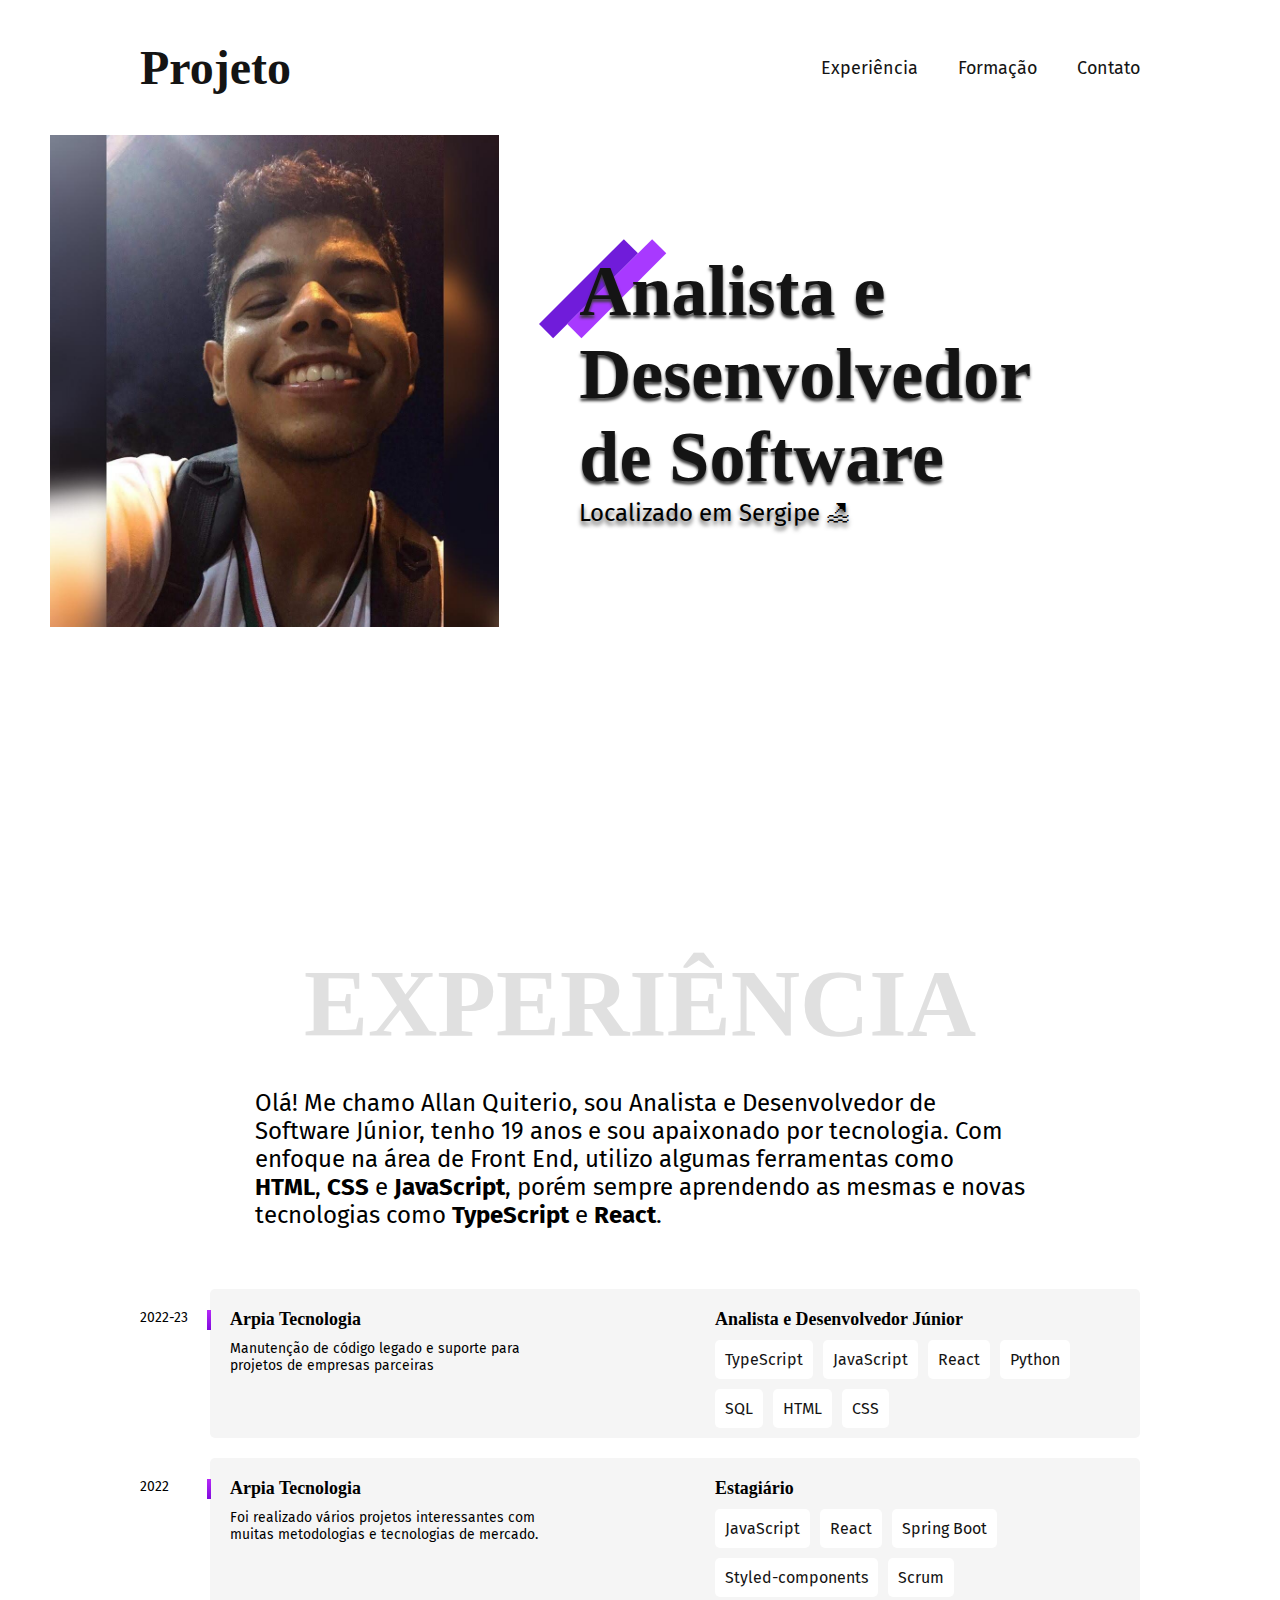
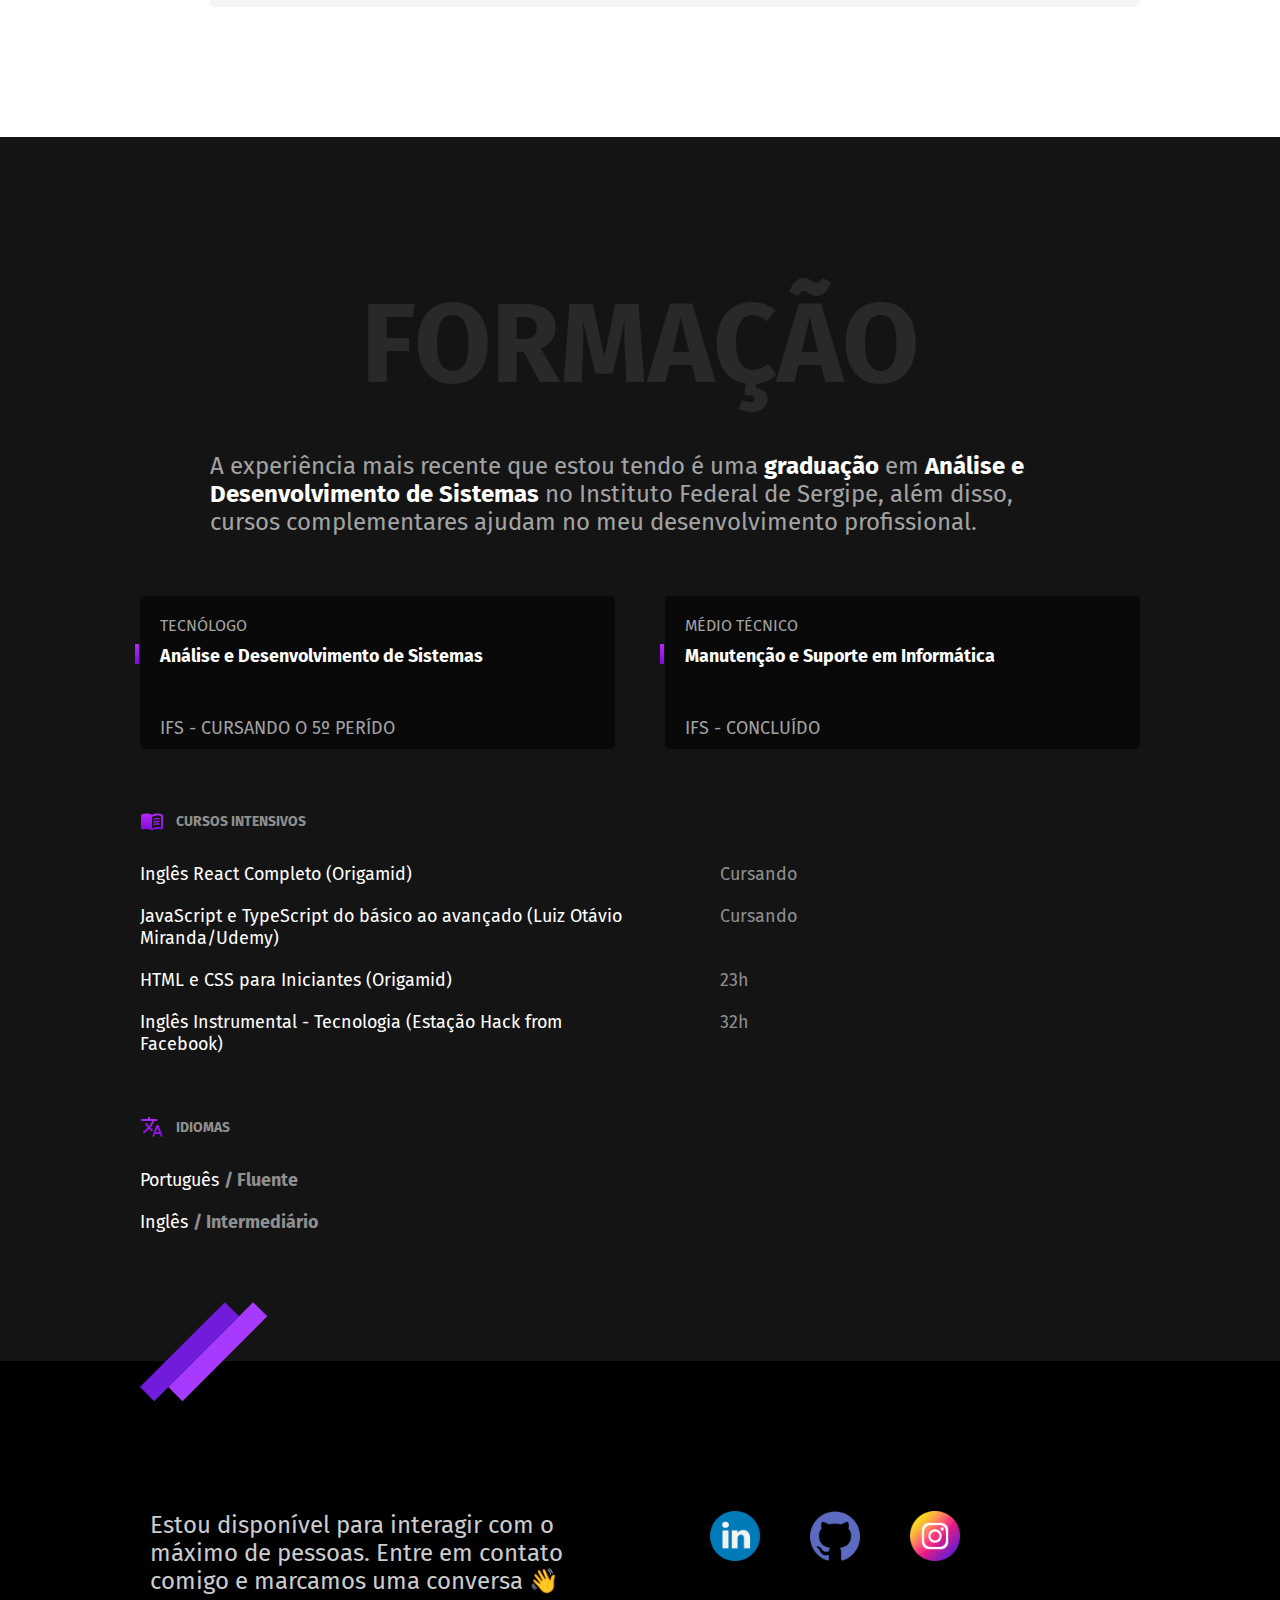
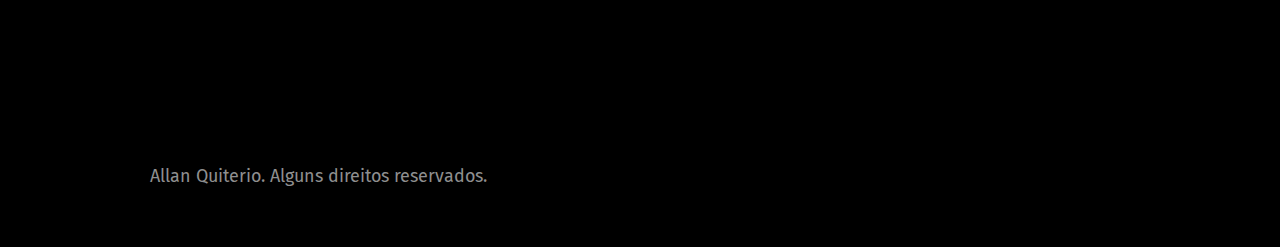
==== commit 2109192b: "alterando cursos intensivos" ====
--- a/index.html
+++ b/index.html
@@ -111,9 +111,13 @@
             <h4>Cursos Intensivos</h4>
           </div>
           <section>
-            <p>HTML e CSS para Iniciantes</p>
+            <p>Inglês React Completo (Origamid)</p>
+            <p class="horario">Cursando</p>
+            <p>JavaScript e TypeScript do básico ao avançado (Luiz Otávio Miranda/Udemy)</p>
+            <p class="horario">Cursando</p>
+            <p>HTML e CSS para Iniciantes (Origamid)</p>
             <p class="horario">23h</p>
-            <p>Inglês Instrumental - Tecnologia</p>
+            <p>Inglês Instrumental - Tecnologia (Estação Hack from Facebook)</p>
             <p class="horario">32h</p>
           </section>
         </div>
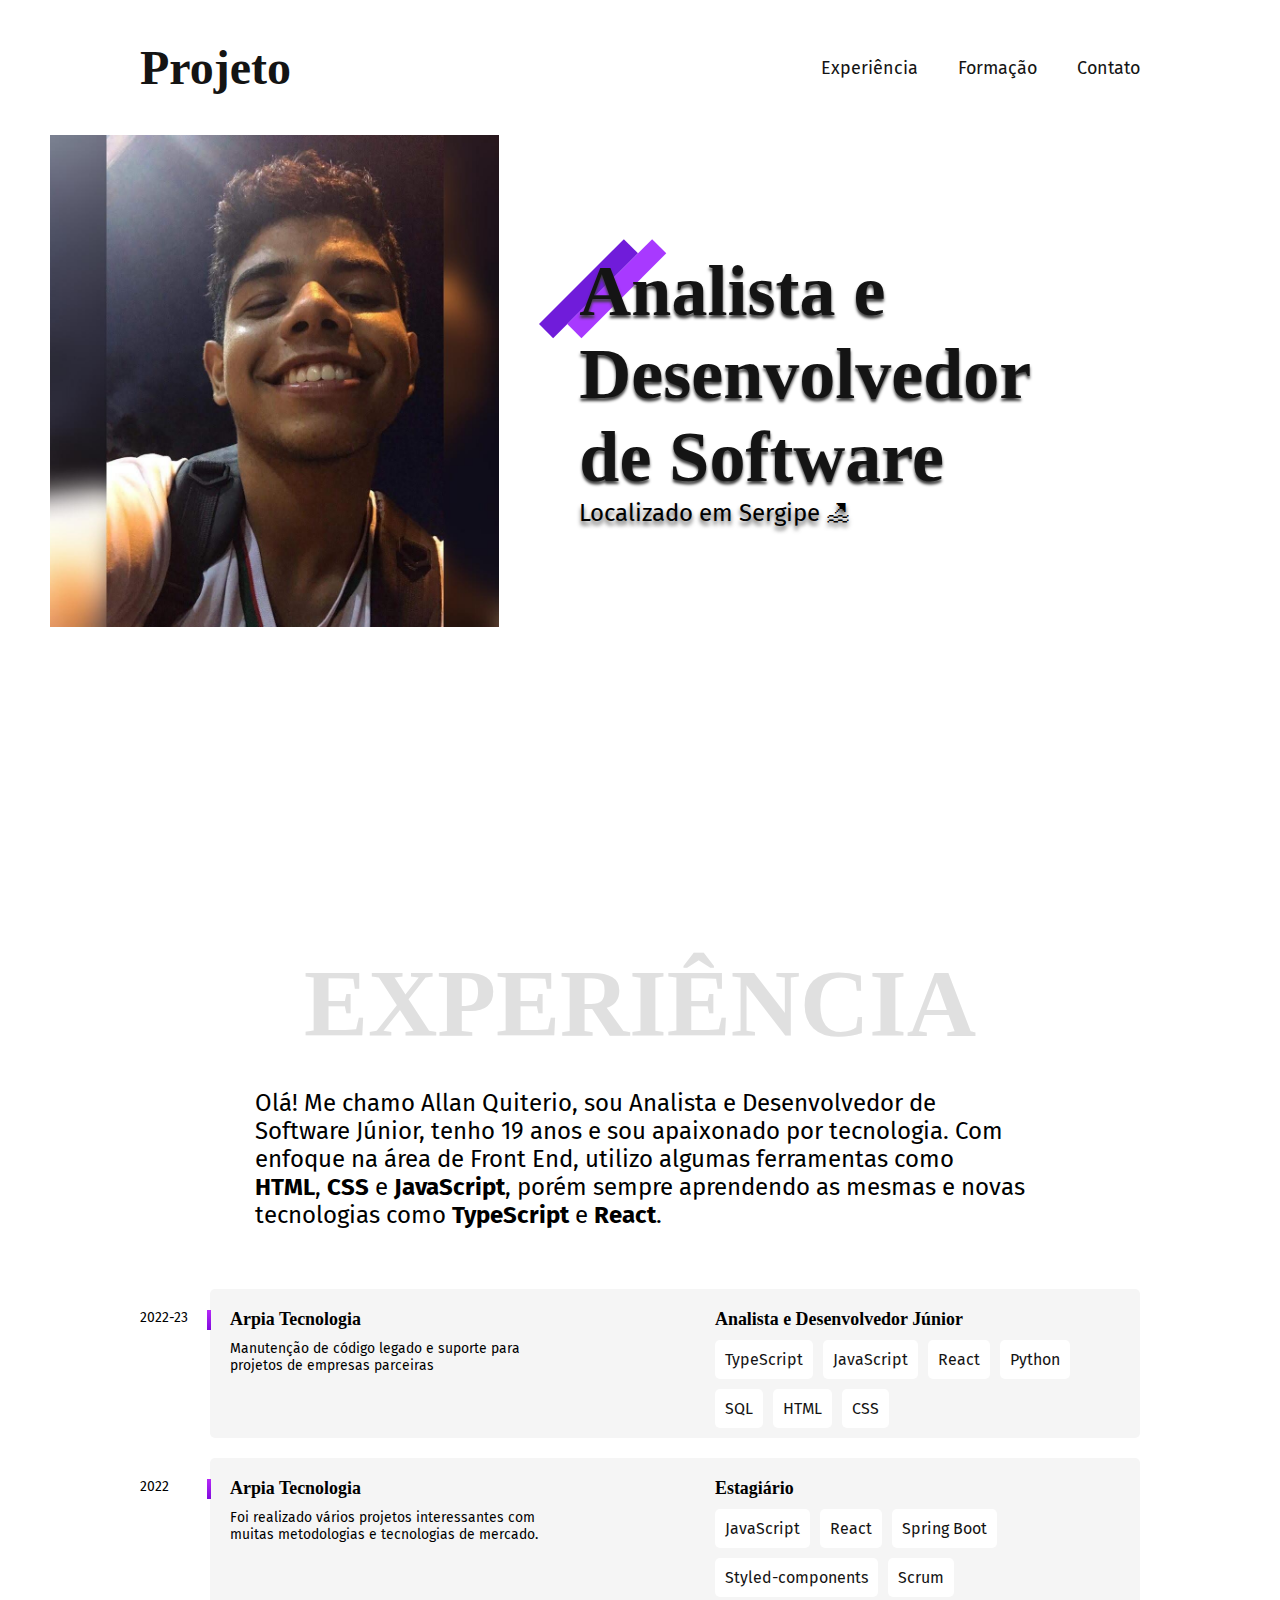
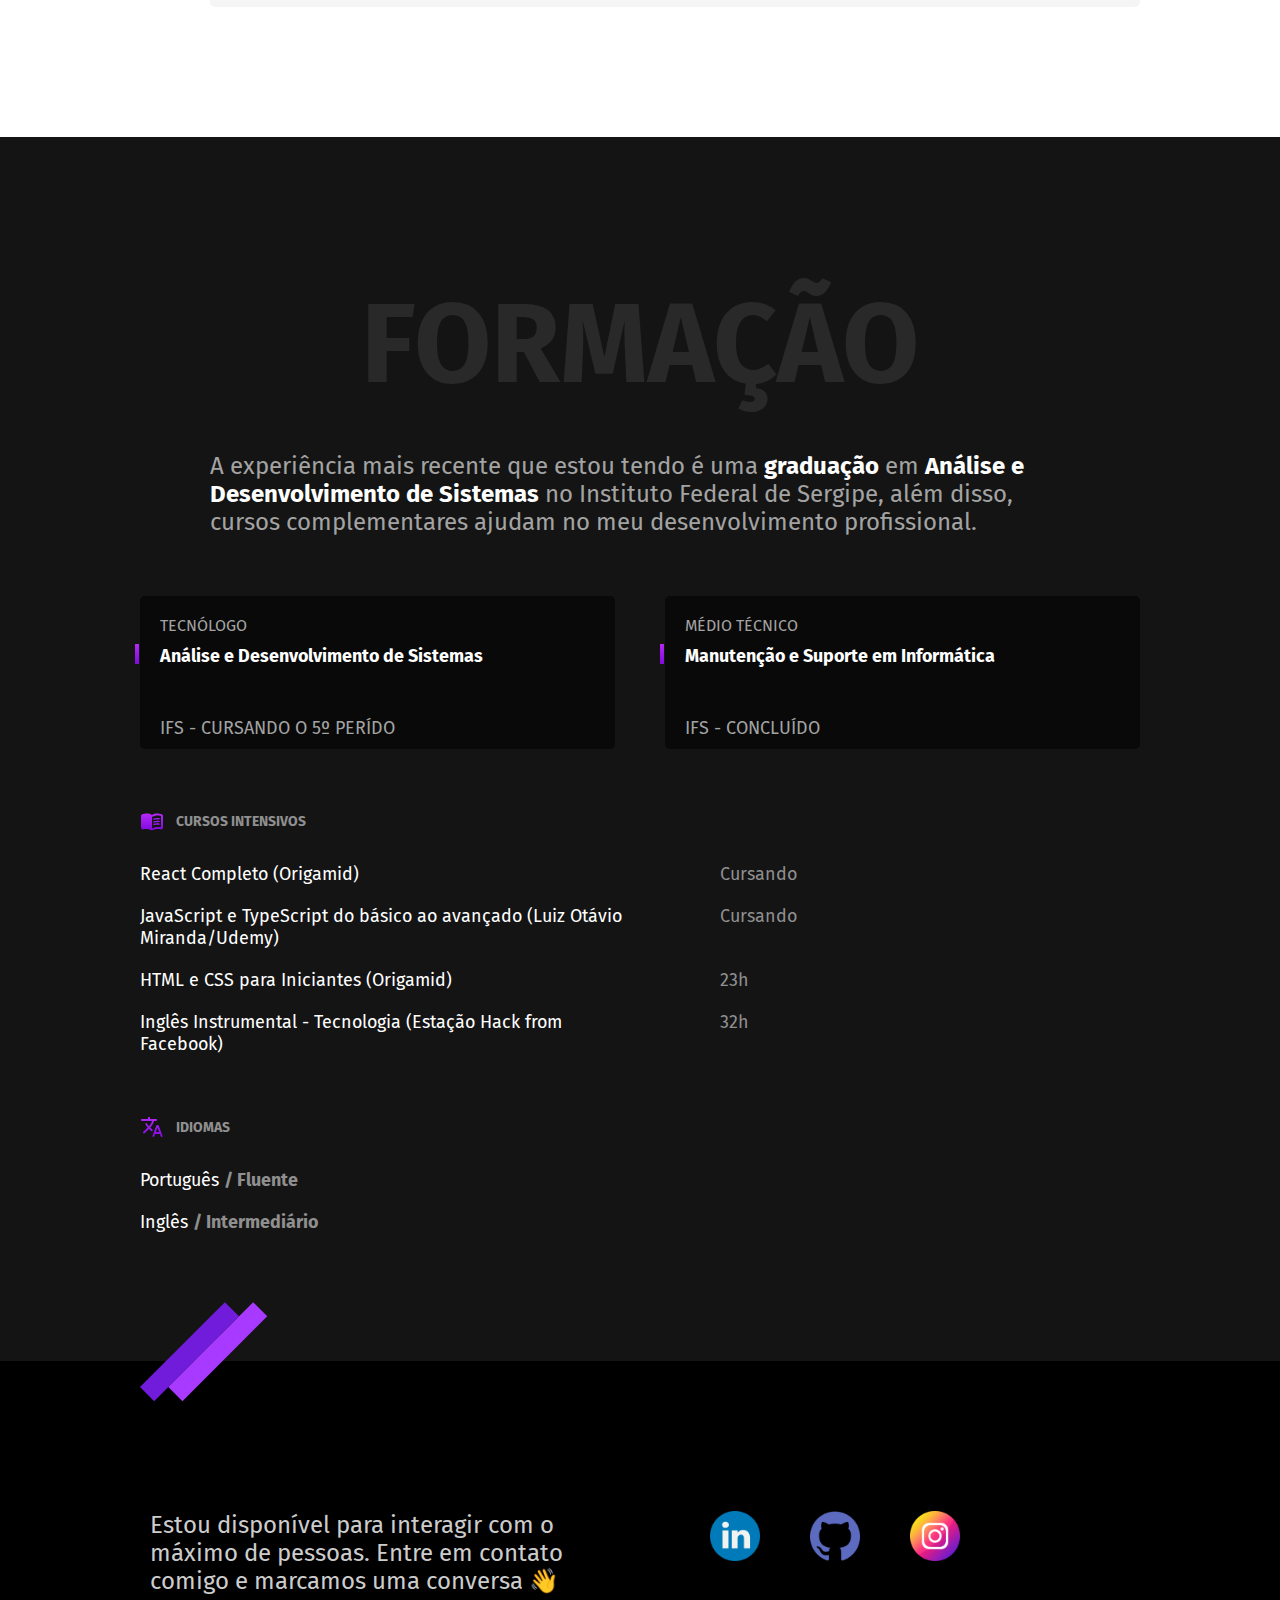
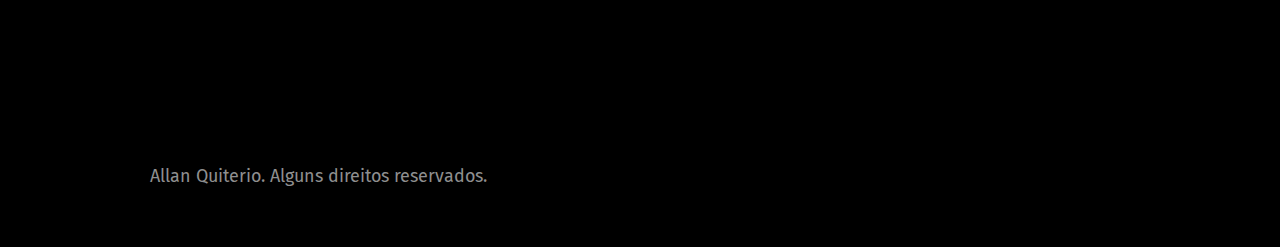
==== commit a4c1cade: "alterando nomenclatura de curso" ====
--- a/index.html
+++ b/index.html
@@ -111,7 +111,7 @@
             <h4>Cursos Intensivos</h4>
           </div>
           <section>
-            <p>Inglês React Completo (Origamid)</p>
+            <p>React Completo (Origamid)</p>
             <p class="horario">Cursando</p>
             <p>JavaScript e TypeScript do básico ao avançado (Luiz Otávio Miranda/Udemy)</p>
             <p class="horario">Cursando</p>
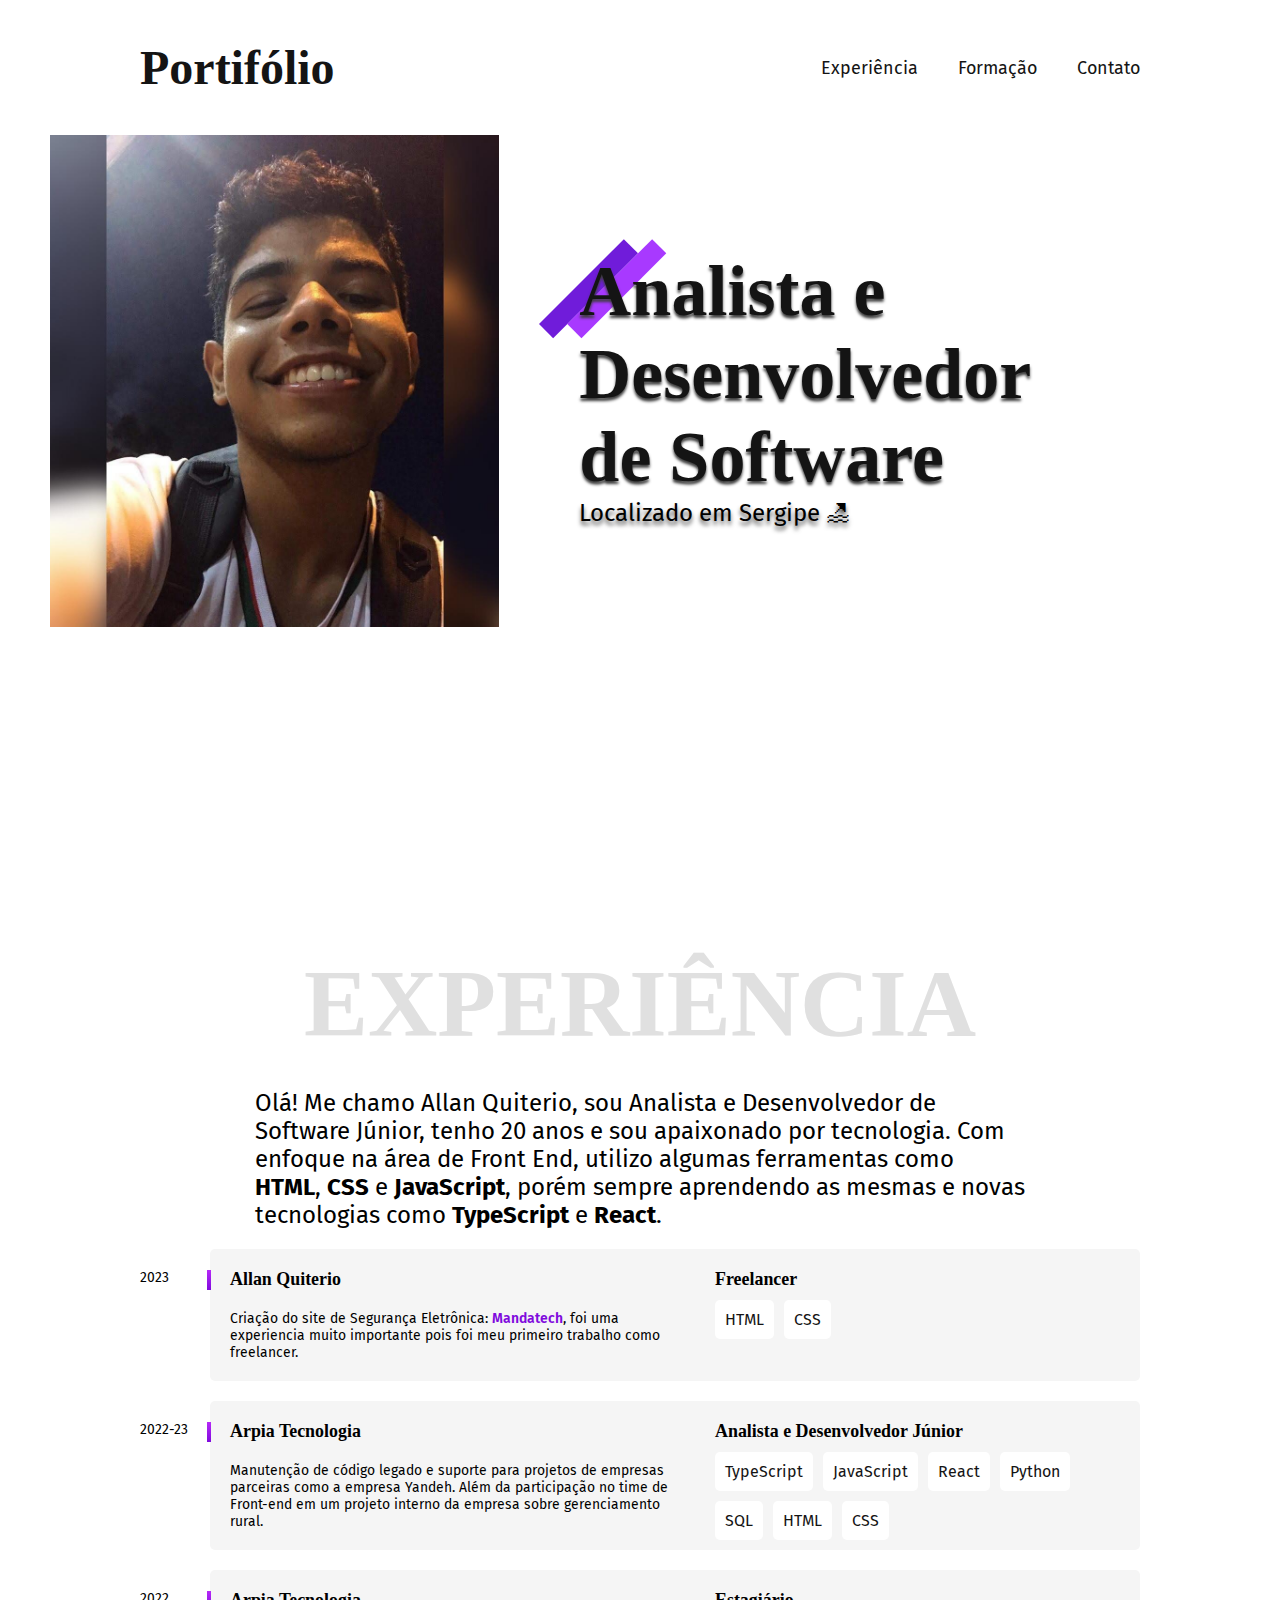
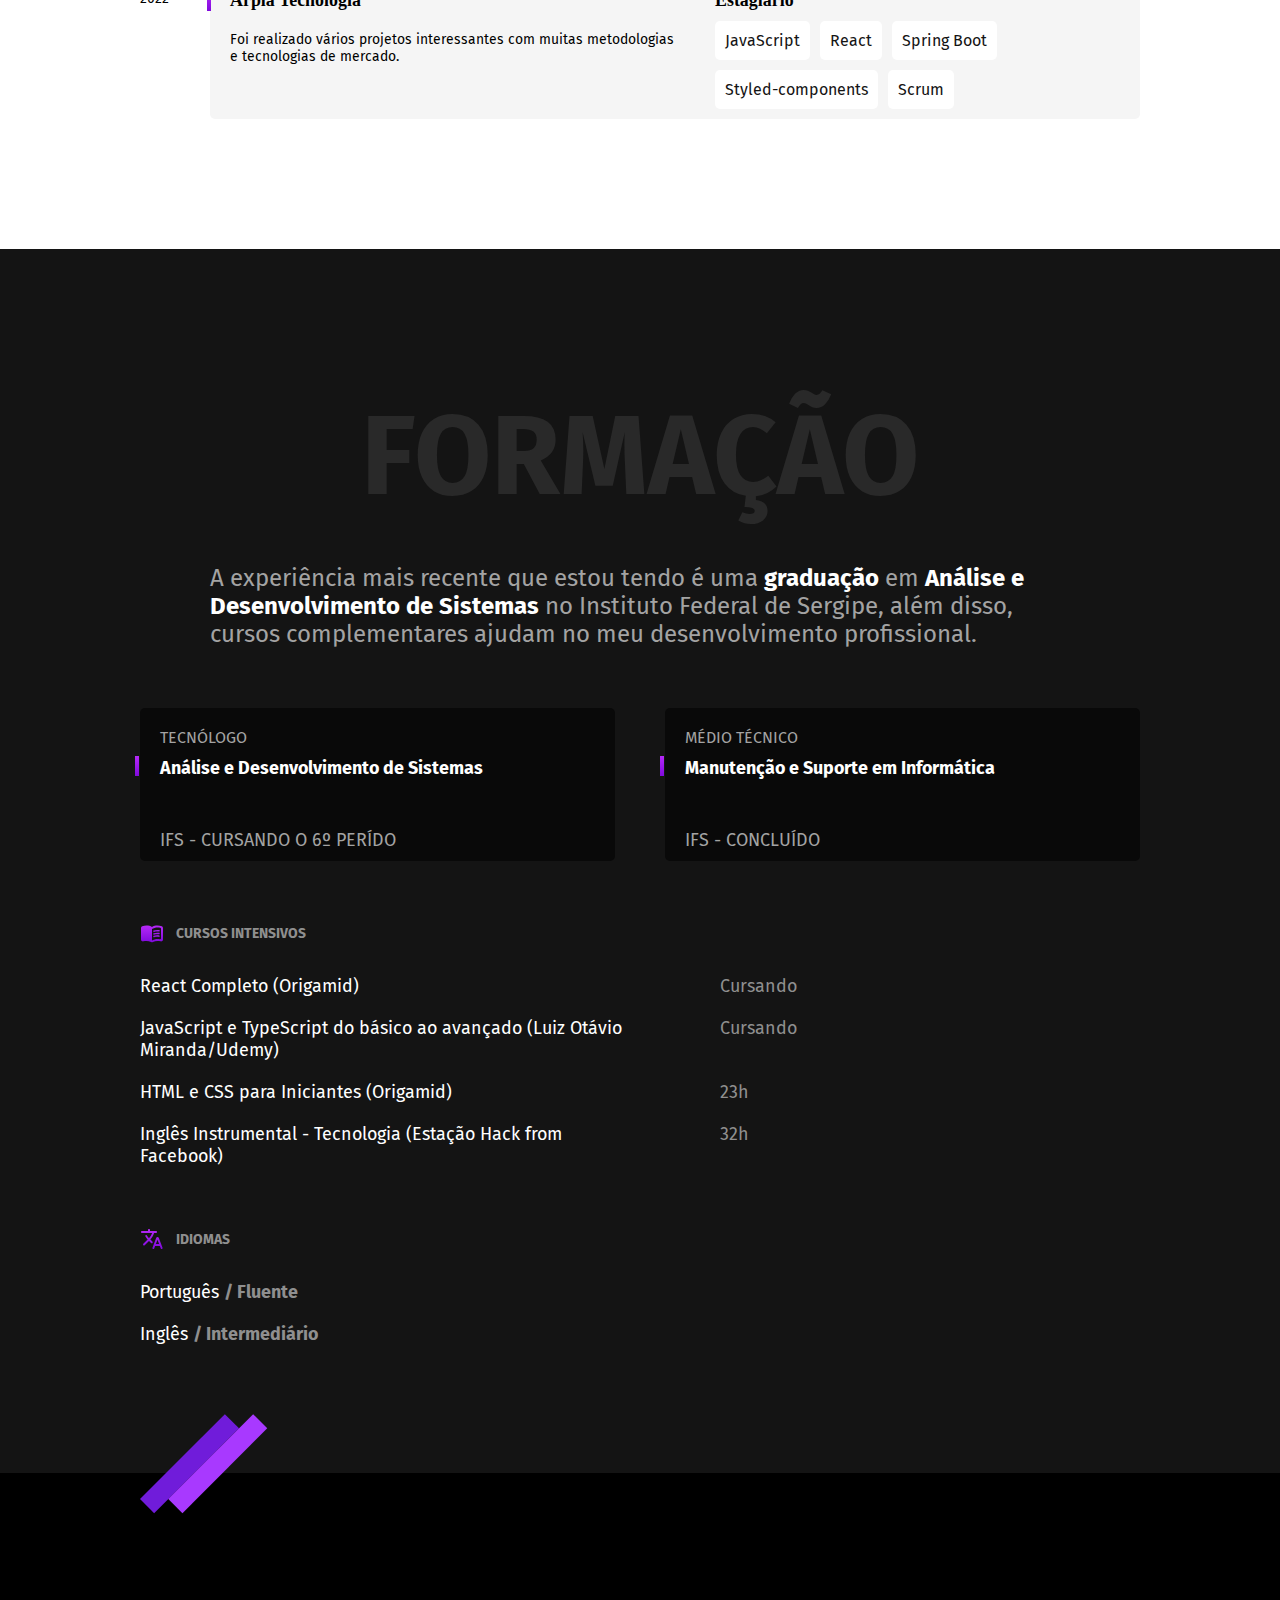
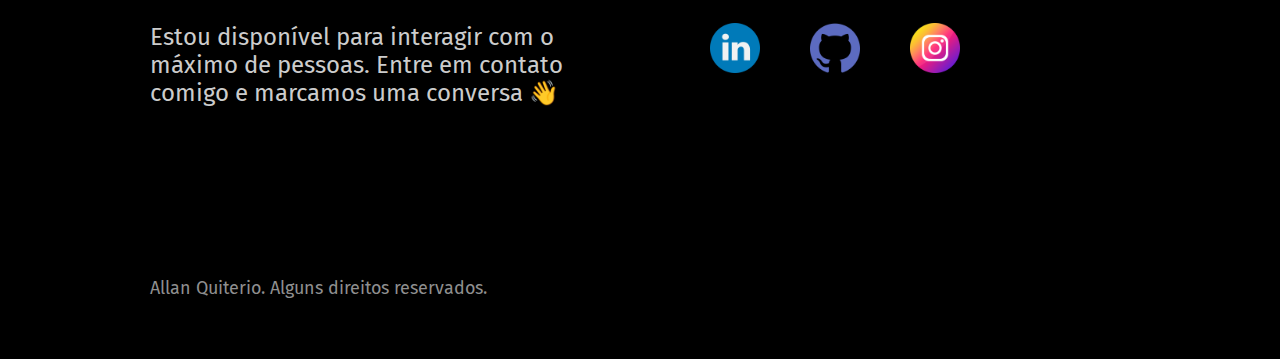
==== commit 9a516ef2: "chore: update professional experiences" ====
--- a/index.html
+++ b/index.html
@@ -1,5 +1,6 @@
 <!DOCTYPE html>
 <html lang="en">
+
 <head>
   <meta charset="UTF-8">
   <meta http-equiv="X-UA-Compatible" content="IE=edge">
@@ -12,10 +13,11 @@
 
   <link rel="stylesheet" href="./style.min.css">
 </head>
+
 <body>
   <header>
     <div class="header-principal">
-      <h1 class="logo">Projeto</h1>
+      <h1 class="logo">Portifólio</h1>
       <nav aria-label="primária">
         <ul>
           <li><a href="#experiencia">Experiência</a></li>
@@ -39,14 +41,30 @@
     <article id="experiencia">
       <h2>Experiência</h2>
       <div aria-label="Resumo sobre Allan Quiterio">
-        <p class="resumo">Olá! Me chamo Allan Quiterio, sou Analista e Desenvolvedor de Software Júnior, tenho 19 anos e sou apaixonado por tecnologia. Com enfoque na área de Front End, utilizo algumas ferramentas como <strong>HTML</strong>, <strong>CSS</strong> e <strong>JavaScript</strong>, porém sempre aprendendo as mesmas e novas tecnologias como <strong>TypeScript</strong> e <strong>React</strong>.</p>
+        <p class="resumo">Olá! Me chamo Allan Quiterio, sou Analista e Desenvolvedor de Software Júnior, tenho 20 anos e sou apaixonado por tecnologia. Com enfoque na área de Front End, utilizo algumas ferramentas como <strong>HTML</strong>, <strong>CSS</strong> e <strong>JavaScript</strong>, porém sempre aprendendo as mesmas e novas tecnologias como <strong>TypeScript</strong> e <strong>React</strong>.</p>
 
+        <article class="experiencias-profissionais">
+          <p>2023</p>
+          <div class="info-trabalho">
+            <div class="info-trabalho-interno" aria-label="informações sobre o trabalho">
+              <h4>Allan Quiterio</h4>
+              <p>Criação do site de Segurança Eletrônica: <a target="_blank" href="https://www.mandatech-seg.com.br/">Mandatech</a>, foi uma experiencia muito importante pois foi meu primeiro trabalho como freelancer.</p>
+            </div>
+            <div class="tecnologias">
+              <h4>Freelancer</h4>
+              <ul aria-label="tecnologias">
+                <li><a href="#">HTML</a></li>
+                <li><a href="#">CSS</a></li>
+              </ul>
+            </div>
+          </div>
+        </article>
         <article class="experiencias-profissionais">
           <p>2022-23</p>
           <div class="info-trabalho">
-            <div class="info-arpia" aria-label="informações sobre o trabalho">
+            <div class="info-trabalho-interno" aria-label="informações sobre o trabalho">
               <h4>Arpia Tecnologia</h4>
-              <p>Manutenção de código legado e suporte para projetos de empresas parceiras</p>
+              <p>Manutenção de código legado e suporte para projetos de empresas parceiras como a empresa Yandeh. Além da participação no time de Front-end em um projeto interno da empresa sobre gerenciamento rural. </p>
             </div>
             <div class="tecnologias">
               <h4>Analista e Desenvolvedor Júnior</h4>
@@ -61,12 +79,11 @@
               </ul>
             </div>
           </div>
-          
         </article>
         <article id="estagio" class="experiencias-profissionais">
           <p>2022</p>
           <div class="info-trabalho">
-            <div class="info-arpia" aria-label="informações sobre o estágio">
+            <div class="info-trabalho-interno" aria-label="informações sobre o estágio">
               <h4>Arpia Tecnologia</h4>
               <p>Foi realizado vários projetos interessantes com muitas metodologias e tecnologias de mercado.</p>
             </div>
@@ -82,7 +99,7 @@
             </div>
           </div>
         </article>
-        
+
       </div>
 
     </article>
@@ -95,13 +112,13 @@
           <section class="curso">
             <p>Tecnólogo</p>
             <strong>Análise e Desenvolvimento de Sistemas</strong>
-            <p class="instituicao">IFS - Cursando o 5º perído</p>          
+            <p class="instituicao">IFS - Cursando o 6º perído</p>
           </section>
 
           <section class="curso">
             <p>Médio Técnico</p>
             <strong>Manutenção e Suporte em Informática</strong>
-            <p class="instituicao">IFS - Concluído</p>          
+            <p class="instituicao">IFS - Concluído</p>
           </section>
         </div>
 
@@ -147,4 +164,5 @@
     <p class="direitos">Allan Quiterio. Alguns direitos reservados.</p>
   </footer>
 </body>
+
 </html>--- a/style.min.css
+++ b/style.min.css
@@ -1 +1 @@
-:root{--color-c1:#F5F5F5;--color-c2:#F0F0F0;--color-c3:#E0E0E0;--color-c4:#CCCCCC;--color-c5:#B8B8B8;--color-c6:#A3A3A3;--color-c7:#8F8F8F;--color-c8:#7A7A7A;--color-c9:#666666;--color-c10:#525252;--color-c11:#3D3D3D;--color-c12:#292929;--color-c13:#141414;--color-c14:#000;--color-c15:#FFF;--color-c16:#090909;--color-c17:#B629F8;--color-c18:#800ADD}body{font-family:'Fira Sans',sans-serif}a,article,body,div,footer,h1,h2,h3,h4,html,img,li,main,nav,p,section,strong,ul{margin:0;padding:0;list-style:none}.header-principal{display:grid;grid-template-columns:1fr 1fr;margin:40px 140px}.logo{font-size:3rem;font-family:'Times New Roman',serif;color:var(--color-c13)}.header-principal nav{justify-self:end;align-self:center}.header-principal ul{display:flex;gap:40px}.header-principal a{text-decoration:none;color:var(--color-c13);font-size:1.12rem}main{display:grid}.apresentacao{display:grid;grid-template-columns:1fr 2fr;padding:80px 275px 0 140px}.perfil{max-width:100%;height:100%;object-fit:cover}.detalhe-decorativo{position:relative;height:115px;background-image:url("./img/detalhe.svg");background-repeat:no-repeat;bottom:-90px;left:-40px;z-index:1}.section-txt{align-self:center;padding:0 200px 100px 80px}.section-txt h1{position:relative;font-size:4.5rem;font-family:'Times New Roman',serif;color:var(--color-c13);text-shadow:0 3px 3px var(--color-c11);z-index:2}.section-txt p{font-size:1.5rem;text-shadow:0 4px 4px var(--color-c10)}#experiencia{display:grid;grid-template-columns:1fr 2fr;padding:231px 140px 0}#experiencia h2{font-family:'Times New Roman',serif;font-size:9rem;text-transform:uppercase;word-break:break-all;color:var(--color-c3);padding-right:100px}.resumo{padding:0 370px 0 115px;font-size:1.5rem;padding-top:30px}.experiencias-profissionais{display:grid;grid-template-columns:70px 800px;margin-top:60px;padding-left:44px;position:relative}#estagio{margin-top:20px}.experiencias-profissionais p{font-size:.87rem;margin-top:20px}.experiencias-profissionais::after{content:"";position:absolute;width:4px;height:20px;background-image:linear-gradient(180deg,var(--color-c17) 0,var(--color-c18) 100%);left:7rem;top:1.3rem}.experiencias-profissionais h4{font-size:1.12rem;margin-bottom:10px;font-family:'Times New Roman',serif}.info-trabalho{display:grid;grid-template-columns:1fr 1fr;background-color:var(--color-c1);border-radius:5px;padding:20px}.info-arpia p{padding-right:120px;margin-top:10px}.tecnologias{margin-left:40px}.tecnologias h4{margin:0}.tecnologias ul{display:flex;gap:10px;flex-wrap:wrap}.tecnologias li{margin-top:20px}.tecnologias a{text-decoration:none;padding:10px;background-color:var(--color-c15);color:var(--color-c13);border-radius:5px}#formacao{background:var(--color-c13);display:grid;grid-template-columns:1fr 2fr;padding:140px 140px 0;margin-top:40px}#formacao h2{font-size:9rem;text-transform:uppercase;word-break:break-all;padding-right:100px;color:var(--color-c12)}.p-resumo{font-size:1.5rem;color:var(--color-c6);margin-right:300px;text-align:left;margin-top:25px}.p-resumo strong{color:var(--color-c15)}.academico{display:grid;grid-template-columns:300px 300px;gap:50px;margin-top:60px}.curso{background-color:var(--color-c16);padding:20px 20px 0;border-radius:5px;position:relative}.curso p{text-transform:uppercase;color:var(--color-c6);margin-bottom:10px}.curso strong{font-size:1.12rem;color:var(--color-c15)}.curso::after{content:"";display:flex;position:absolute;width:4px;height:20px;background-image:linear-gradient(180deg,var(--color-c17) 0,var(--color-c18) 100%);top:3rem;left:-.3rem}.instituicao{margin-top:50px;font-size:1.12rem}.atividades-complementares div{display:flex;margin-top:60px;gap:12px;align-items:center}.atividades-complementares h4{font-size:.87rem;color:var(--color-c7);text-transform:uppercase}.atividades-complementares section{display:grid;grid-template-columns:1fr 1fr;margin-top:30px;gap:20px 0}.atividades-complementares p{color:var(--color-c15);font-size:1.12rem}.atividades-complementares .horario{color:var(--color-c7);margin-left:80px}.atividades-complementares strong{color:var(--color-c7)}.idioma{margin-top:30px}#ingles{margin-top:20px}.img-detalhe-roxo{position:relative;bottom:-55px}#contatos{background-color:var(--color-c14);display:grid;grid-template-columns:1fr 1fr;padding-top:150px}#contatos p{font-size:1.5rem;color:var(--color-c4);padding:0 350px 0 150px}#contatos img{max-width:50px}.icones-contato{display:flex;gap:50px;margin-left:70px}.icones-contato li:hover{transform:scale(1.09);transition:all .4s ease-in-out}#contatos .direitos{font-size:1.12rem;margin-top:170px;padding-bottom:60px;color:var(--color-c7)}@media (max-width:1600px){.resumo{padding-right:100px}#experiencia h2{padding-right:0}#contatos p{padding:0 150px}}@media (max-width:1500px){.apresentacao{grid-template-columns:1fr 1fr;padding-right:100px}#experiencia h2{font-size:6rem}}@media (max-width:1402px){#experiencia{grid-template-columns:1fr}#experiencia h2{text-align:center}.resumo{padding-right:115px}.experiencias-profissionais{grid-template-columns:70px 1fr;padding-left:0}.experiencias-profissionais::after{left:4.2rem}#formacao{grid-template-columns:1fr}#formacao h2{padding-right:0;text-align:center}.p-resumo{margin:0 150px}.academico{grid-template-columns:1fr 1fr}}@media (max-width:1290px){.apresentacao{grid-template-columns:1fr 1fr;padding:0 50px}#contatos p{padding-right:0}#experiencia{margin:90px 0}#formacao h2{font-size:7rem;padding-bottom:40px}.p-resumo{margin:0 70px}}@media (max-width:1150px){.header-principal{margin:40px 30px}.apresentacao{grid-template-columns:1fr;gap:25px;justify-items:center}.section-txt{padding:0;text-align:center}.perfil{width:50%;max-width:100%;height:auto}.detalhe-decorativo{display:none}#experiencia{padding:0 30px}#formacao{margin:0;padding:50px 30px}.img-detalhe-roxo{bottom:-115px}#contatos{padding:150px 30px 0}#contatos p{padding-left:0}}@media (max-width:895px){.section-txt h1{font-size:3rem}.info-arpia p{padding-right:60px}}@media (max-width:754px){#experiencia{padding:20px}#experiencia h2{font-size:4.5rem}.resumo{padding:30px 30px 0}#formacao h2{font-size:5.5rem}.p-resumo{margin:0}#contatos{grid-template-columns:1fr;padding:150px 30px 0;align-self:center}#contatos p{margin-bottom:50px}.icones-contato{margin-left:0;justify-content:center}#contatos .direitos{margin:80px 0 0;text-align:center}}@media (max-width:575px){.header-principal h1{font-size:2.3rem}.header-principal{grid-template-columns:1fr;text-align:center}.header-principal nav{margin-top:30px;justify-self:center}.perfil{width:100%}.section-txt h1{font-size:1.7rem}.section-txt p{font-size:1.3rem}#experiencia h2{font-size:2rem}.info-trabalho{grid-template-columns:1fr}.tecnologias{margin:20px 0}.info-arpia p{padding-right:60px}.resumo{font-size:1.3rem}#formacao h2{font-size:2.3rem}.p-resumo{font-size:1.3rem}.academico{grid-template-columns:1fr}#contatos p{font-size:1.3rem}}+:root{--color-c1:#F5F5F5;--color-c2:#F0F0F0;--color-c3:#E0E0E0;--color-c4:#CCC;--color-c5:#B8B8B8;--color-c6:#A3A3A3;--color-c7:#8F8F8F;--color-c8:#7A7A7A;--color-c9:#666;--color-c10:#525252;--color-c11:#3D3D3D;--color-c12:#292929;--color-c13:#141414;--color-c14:#000;--color-c15:#FFF;--color-c16:#090909;--color-c17:#B629F8;--color-c18:#800ADD}body{font-family:'Fira Sans',sans-serif}body,html,h1,h2,h3,h4,p,div,ul,li,nav,main,article,section,a,strong,img,footer{margin:0;padding:0;list-style:none;text-decoration:none}.header-principal{display:grid;grid-template-columns:1fr 1fr;margin:40px 140px}.logo{font-size:3rem;font-family:'Times New Roman',serif;color:var(--color-c13)}.header-principal nav{justify-self:end;align-self:center}.header-principal ul{display:flex;gap:40px}.header-principal a{text-decoration:none;color:var(--color-c13);font-size:1.12rem}main{display:grid}.apresentacao{display:grid;grid-template-columns:1fr 2fr;padding:80px 275px 0 140px}.perfil{max-width:100%;height:100%;object-fit:cover}.detalhe-decorativo{position:relative;height:115px;background-image:url(./img/detalhe.svg);background-repeat:no-repeat;bottom:-90px;left:-40px;z-index:1}.section-txt{align-self:center;padding:0 200px 100px 80px}.section-txt h1{position:relative;font-size:4.5rem;font-family:'Times New Roman',serif;color:var(--color-c13);text-shadow:0 3px 3px var(--color-c11);z-index:2}.section-txt p{font-size:1.5rem;text-shadow:0 4px 4px var(--color-c10)}#experiencia{display:grid;grid-template-columns:1fr 2fr;padding:231px 140px 0}#experiencia h2{font-family:'Times New Roman',serif;font-size:9rem;text-transform:uppercase;word-break:break-all;color:var(--color-c3);padding-right:100px}.resumo{padding:0 370px 0 115px;font-size:1.5rem;padding-top:30px}.experiencias-profissionais{display:grid;grid-template-columns:70px 800px;margin-top:20px;padding-left:44px;position:relative}.experiencias-profissionais p{font-size:.87rem;margin-top:20px}.experiencias-profissionais::after{content:"";position:absolute;width:4px;height:20px;background-image:linear-gradient(180deg,var(--color-c17) 0%,var(--color-c18) 100%);left:7rem;top:1.3rem}.experiencias-profissionais h4{font-size:1.12rem;margin-bottom:10px;font-family:'Times New Roman',serif}.info-trabalho{display:grid;grid-template-columns:1fr 1fr;background-color:var(--color-c1);border-radius:5px;padding:20px}.info-trabalho-interno a{color:var(--color-c18);font-weight:600}.info-trabalho-interno a:hover{color:var(--color-c17)}.tecnologias{margin-left:40px}.tecnologias h4{margin:0}.tecnologias ul{display:flex;gap:10px;flex-wrap:wrap}.tecnologias li{margin-top:20px}.tecnologias a{text-decoration:none;padding:10px;background-color:var(--color-c15);color:var(--color-c13);border-radius:5px}#formacao{background:var(--color-c13);display:grid;grid-template-columns:1fr 2fr;padding:140px 140px 0;margin-top:40px}#formacao h2{font-size:9rem;text-transform:uppercase;word-break:break-all;padding-right:100px;color:var(--color-c12)}.p-resumo{font-size:1.5rem;color:var(--color-c6);margin-right:300px;text-align:left;margin-top:25px}.p-resumo strong{color:var(--color-c15)}.academico{display:grid;grid-template-columns:300px 300px;gap:50px;margin-top:60px}.curso{background-color:var(--color-c16);padding:20px 20px 0;border-radius:5px;position:relative}.curso p{text-transform:uppercase;color:var(--color-c6);margin-bottom:10px}.curso strong{font-size:1.12rem;color:var(--color-c15)}.curso::after{content:"";display:flex;position:absolute;width:4px;height:20px;background-image:linear-gradient(180deg,var(--color-c17) 0%,var(--color-c18) 100%);top:3rem;left:-.3rem}.instituicao{margin-top:50px;font-size:1.12rem}.atividades-complementares div{display:flex;margin-top:60px;gap:12px;align-items:center}.atividades-complementares h4{font-size:.87rem;color:var(--color-c7);text-transform:uppercase}.atividades-complementares section{display:grid;grid-template-columns:1fr 1fr;margin-top:30px;gap:20px 0}.atividades-complementares p{color:var(--color-c15);font-size:1.12rem}.atividades-complementares .horario{color:var(--color-c7);margin-left:80px}.atividades-complementares strong{color:var(--color-c7)}.idioma{margin-top:30px}#ingles{margin-top:20px}.img-detalhe-roxo{position:relative;bottom:-55px}#contatos{background-color:var(--color-c14);display:grid;grid-template-columns:1fr 1fr;padding-top:150px}#contatos p{font-size:1.5rem;color:var(--color-c4);padding:0 350px 0 150px}#contatos img{max-width:50px}.icones-contato{display:flex;gap:50px;margin-left:70px}.icones-contato li:hover{transform:scale(1.09);transition:all 0.4s ease-in-out}#contatos .direitos{font-size:1.12rem;margin-top:170px;padding-bottom:60px;color:var(--color-c7)}@media (max-width:1600px){.resumo{padding-right:100px}#experiencia h2{padding-right:0}#contatos p{padding:0 150px}}@media (max-width:1500px){.apresentacao{grid-template-columns:1fr 1fr;padding-right:100px}#experiencia h2{font-size:6rem}}@media (max-width:1402px){#experiencia{grid-template-columns:1fr}#experiencia h2{text-align:center}.resumo{padding-right:115px}.experiencias-profissionais{grid-template-columns:70px 1fr;padding-left:0}.experiencias-profissionais::after{left:4.2rem}#formacao{grid-template-columns:1fr}#formacao h2{padding-right:0;text-align:center}.p-resumo{margin:0 150px}.academico{grid-template-columns:1fr 1fr}}@media (max-width:1290px){.apresentacao{grid-template-columns:1fr 1fr;padding:0 50px}#contatos p{padding-right:0}#experiencia{margin:90px 0}#formacao h2{font-size:7rem;padding-bottom:40px}.p-resumo{margin:0 70px}}@media (max-width:1150px){.header-principal{margin:40px 30px}.apresentacao{grid-template-columns:1fr;gap:25px;justify-items:center}.section-txt{padding:0;text-align:center}.perfil{width:50%;max-width:100%;height:auto}.detalhe-decorativo{display:none}#experiencia{padding:0 30px}#formacao{margin:0;padding:50px 30px}.img-detalhe-roxo{bottom:-115px}#contatos{padding:150px 30px 0}#contatos p{padding-left:0}}@media (max-width:895px){.section-txt h1{font-size:3rem}.info-trabalho-interno p{padding-right:60px}}@media (max-width:754px){#experiencia{padding:20px}#experiencia h2{font-size:4.5rem}.resumo{padding:30px 30px 0}#formacao h2{font-size:5.5rem}.p-resumo{margin:0}#contatos{grid-template-columns:1fr;padding:150px 30px 0;align-self:center}#contatos p{margin-bottom:50px}.icones-contato{margin-left:0;justify-content:center}#contatos .direitos{margin:80px 0 0;text-align:center}}@media (max-width:575px){.header-principal h1{font-size:2.3rem}.header-principal{grid-template-columns:1fr;text-align:center}.header-principal nav{margin-top:30px;justify-self:center}.perfil{width:100%}.section-txt h1{font-size:1.7rem}.section-txt p{font-size:1.3rem}#experiencia h2{font-size:2rem}.info-trabalho{grid-template-columns:1fr}.tecnologias{margin:20px 0}.info-trabalho-interno p{padding-right:60px}.resumo{font-size:1.3rem}#formacao h2{font-size:2.3rem}.p-resumo{font-size:1.3rem}.academico{grid-template-columns:1fr}#contatos p{font-size:1.3rem}}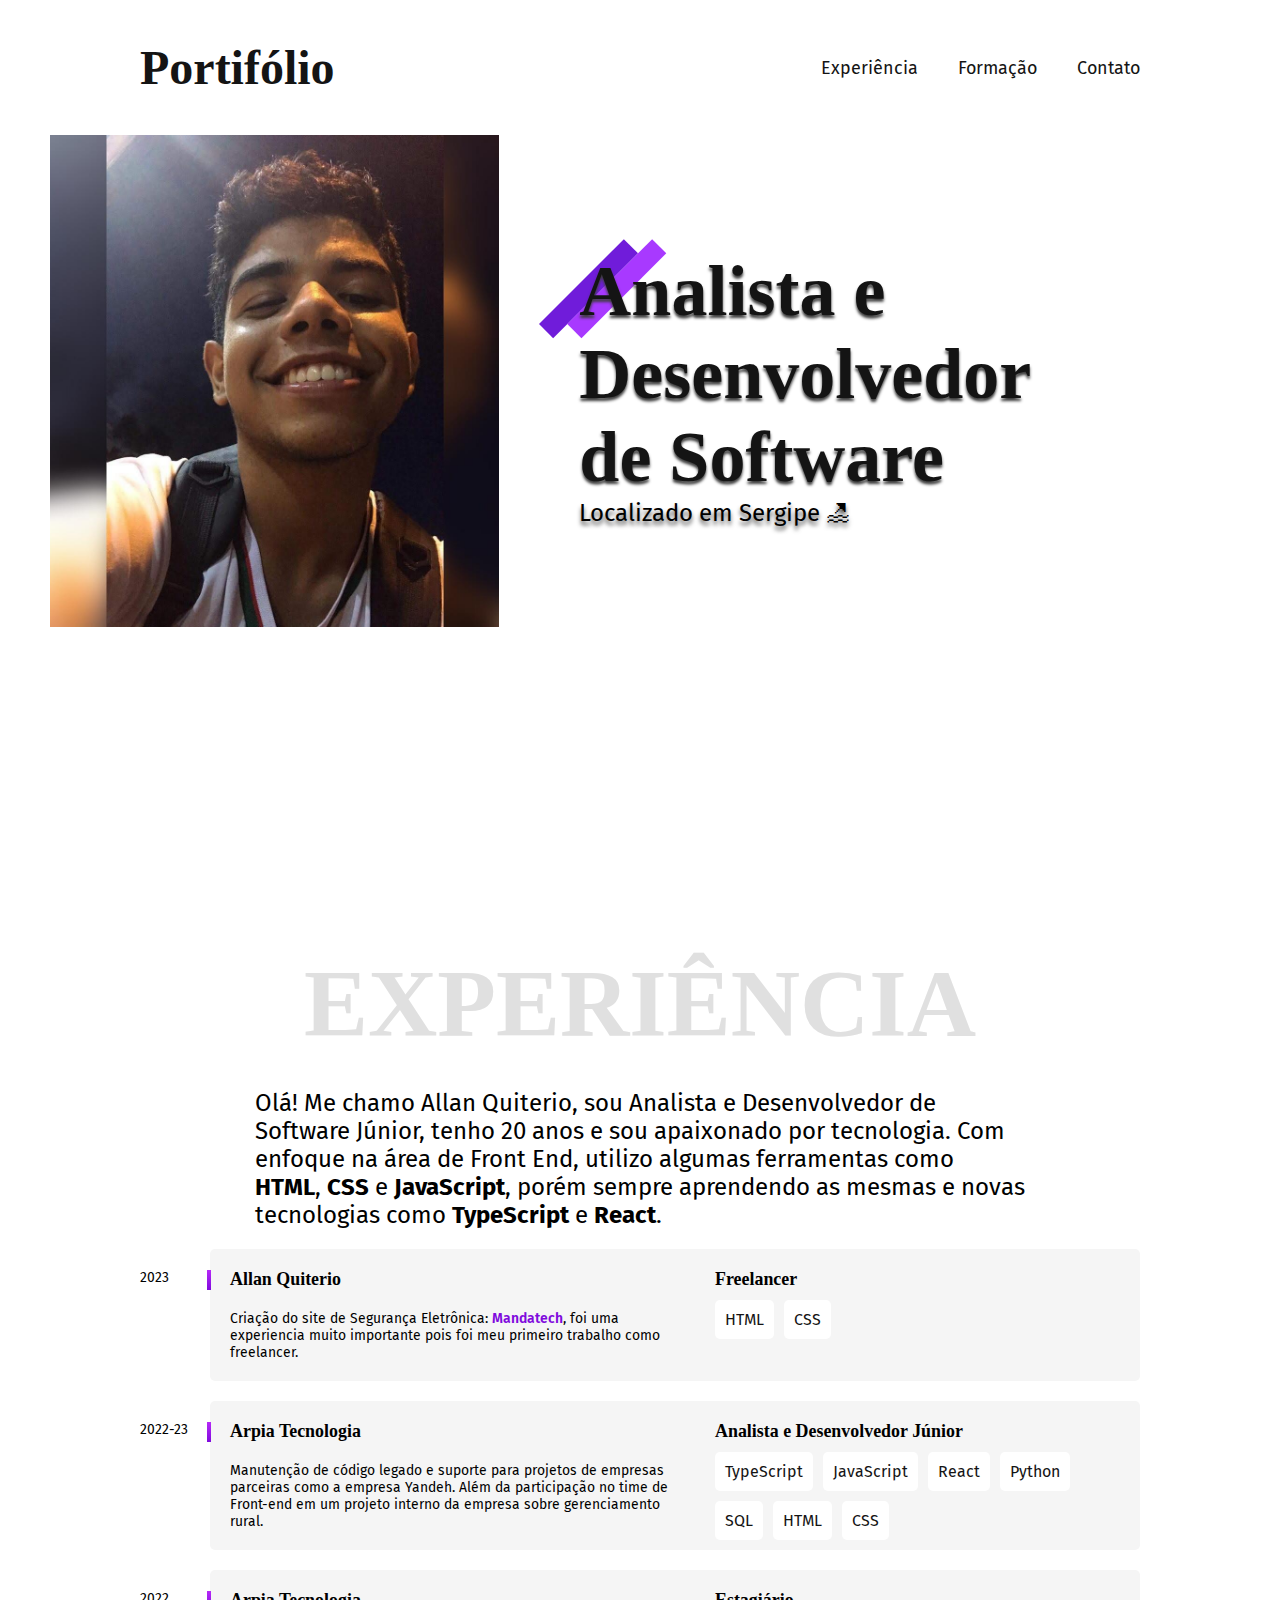
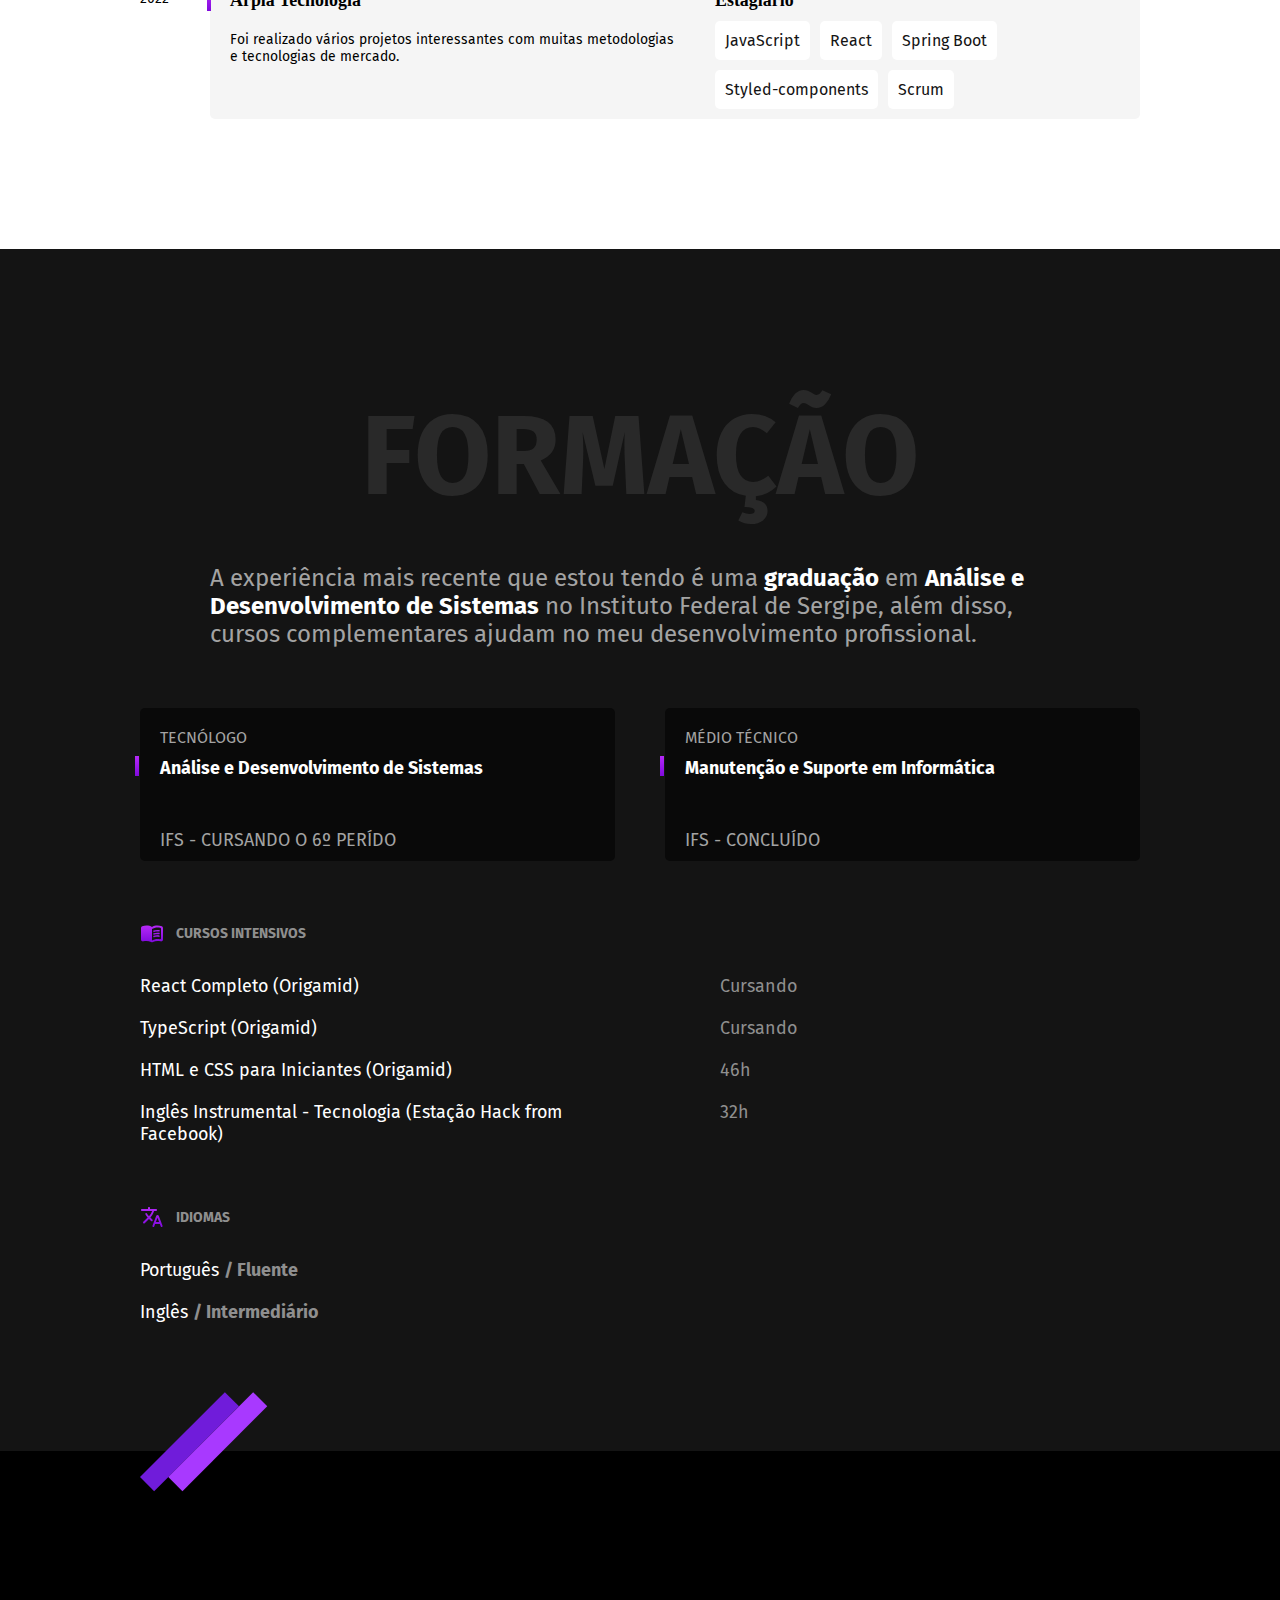
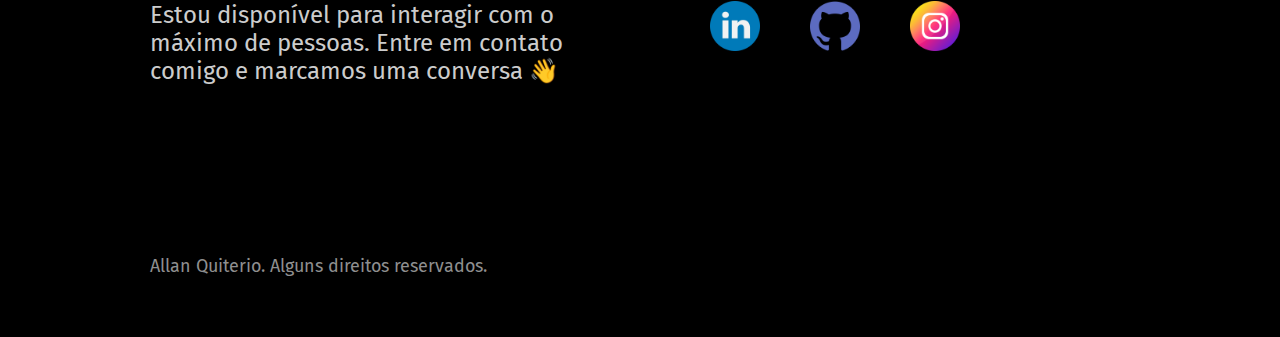
==== commit 59514f1e: "refactor: change course info" ====
--- a/index.html
+++ b/index.html
@@ -130,10 +130,10 @@
           <section>
             <p>React Completo (Origamid)</p>
             <p class="horario">Cursando</p>
-            <p>JavaScript e TypeScript do básico ao avançado (Luiz Otávio Miranda/Udemy)</p>
+            <p>TypeScript (Origamid)</p>
             <p class="horario">Cursando</p>
             <p>HTML e CSS para Iniciantes (Origamid)</p>
-            <p class="horario">23h</p>
+            <p class="horario">46h</p>
             <p>Inglês Instrumental - Tecnologia (Estação Hack from Facebook)</p>
             <p class="horario">32h</p>
           </section>
